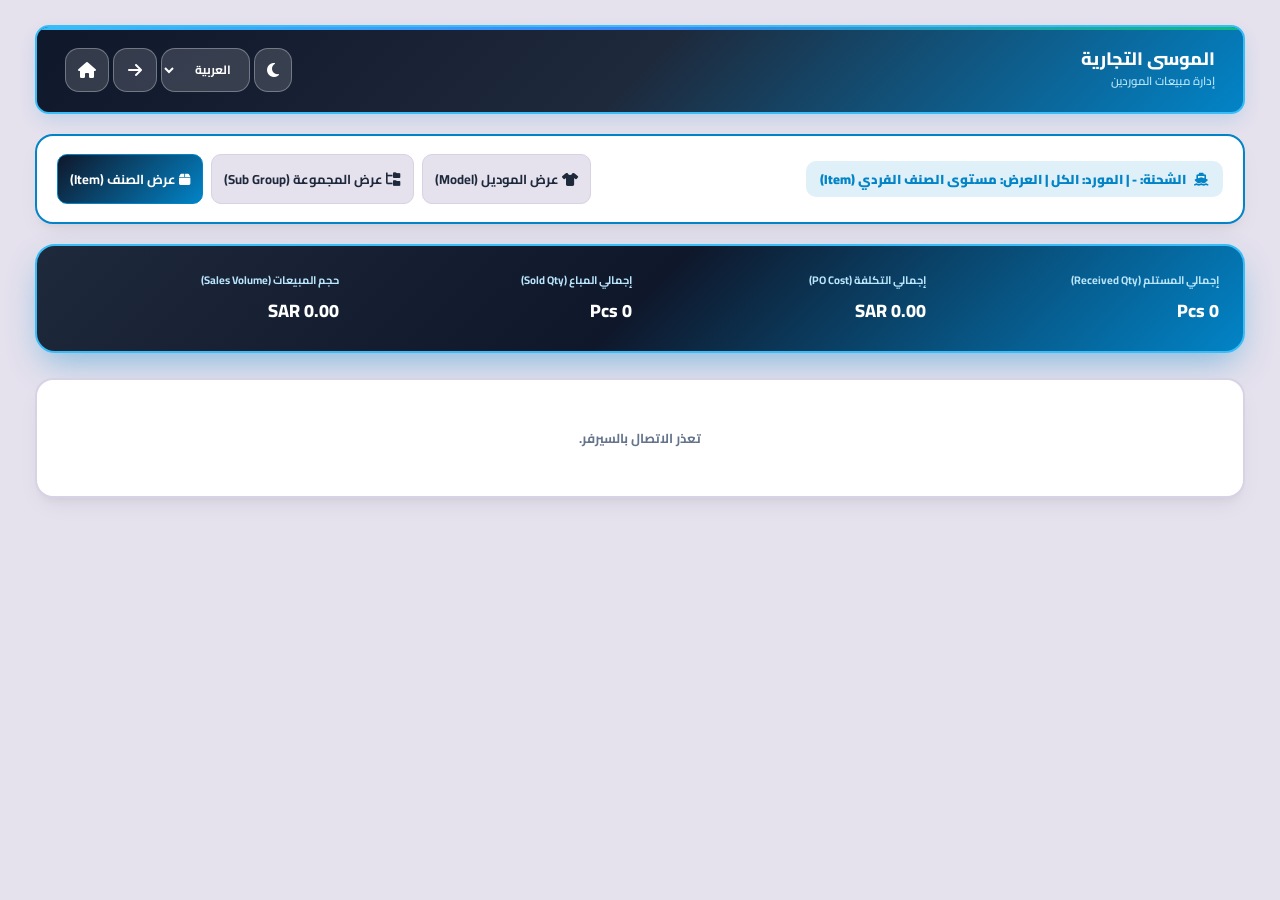
==== purchases-analytics.html @ 18c9f2f4 "Add files via upload" ====
<!DOCTYPE html>
<html lang="ar" dir="rtl" id="htmlRoot">
<head>
    <link rel="manifest" href="./manifest.json">
    <meta charset="UTF-8">
    <meta name="viewport" content="width=device-width, initial-scale=1.0, maximum-scale=1.0, user-scalable=no">
    <title data-i18n="page_title">تحليل الشحنات والمشتريات - الموسى التجارية</title>
    <link href="https://fonts.googleapis.com/css2?family=Cairo:wght@400;600;700;800;900&display=swap" rel="stylesheet">
    <link rel="stylesheet" href="https://cdnjs.cloudflare.com/ajax/libs/font-awesome/6.4.0/css/all.min.css">
    
    <link rel="stylesheet" href="style.css?v=2026.5">
    <script src="app.js" defer></script>

    <style>
        .main-container {
            width: 100%;
            max-width: 1350px;
            margin: 0 auto;
            padding: 0 15px;
        }

        header {
            display: flex !important;
            flex-direction: row !important;
            justify-content: space-between !important;
            align-items: center !important;
            flex-wrap: nowrap !important;
            gap: 6px !important;
            margin-bottom: 20px !important;
            padding: 12px 14px !important;
            background: linear-gradient(135deg, #0f172a 0%, #1e293b 50%, #0284c7 100%) !important;
            color: #ffffff !important;
            border-radius: 14px !important;
            box-shadow: 0 8px 20px -4px rgba(2, 132, 199, 0.2);
            border: 2px solid #38bdf8 !important;
            position: relative;
            overflow: hidden;
        }

        header::before {
            content: '';
            position: absolute;
            top: 0; left: 0; right: 0;
            height: 3px;
            background: linear-gradient(90deg, #38bdf8, #3b82f6, #10b981);
        }

        .header-title-box { flex: 1 1 auto !important; min-width: 0 !important; }
        .header-title-box h1 {
            font-size: 14px !important;
            color: #ffffff !important;
            font-weight: 800;
            white-space: nowrap !important;
            overflow: hidden !important;
            text-overflow: ellipsis !important;
            margin: 0 !important;
            line-height: 1.3;
        }
        .header-title-box p {
            font-size: 9.5px !important;
            color: #bae6fd !important;
            margin: 0 !important;
            font-weight: 600;
            white-space: nowrap !important;
            overflow: hidden !important;
            text-overflow: ellipsis !important;
        }

        .header-left-group {
            display: flex !important;
            flex-direction: row !important;
            align-items: center !important;
            flex-wrap: nowrap !important;
            gap: 4px !important;
            flex-shrink: 0 !important;
        }

        .action-btn {
            background: rgba(255, 255, 255, 0.15) !important;
            border: 1.5px solid rgba(255, 255, 255, 0.3) !important;
            width: 32px !important;
            height: 32px !important;
            border-radius: 8px !important;
            cursor: pointer;
            font-size: 13px !important;
            color: #ffffff !important;
            display: flex !important;
            align-items: center !important;
            justify-content: center !important;
            text-decoration: none;
            transition: all 0.25s;
        }
        .action-btn:hover {
            background: rgba(255, 255, 255, 0.25) !important;
            transform: translateY(-2px);
        }

        .lang-select {
            background: rgba(255, 255, 255, 0.15) !important;
            border: 1.5px solid rgba(255, 255, 255, 0.3) !important;
            padding: 0 4px !important;
            border-radius: 8px !important;
            font-size: 10px !important;
            font-weight: 700;
            color: #ffffff !important;
            height: 32px !important;
            outline: none;
            cursor: pointer;
        }
        .lang-select option { background: #1e293b; color: #ffffff; }

        /* شريط التحكم في وضع تحليل الشحنة وتغيير العرض الفوري */
        .shipment-mode-bar {
            background: var(--bg-card);
            border: 2px solid #0284c7;
            border-radius: 18px;
            padding: 18px 20px;
            margin-bottom: 20px;
            box-shadow: var(--shadow);
            display: flex;
            flex-direction: column;
            gap: 14px;
        }

        .shipment-banner-top {
            display: flex;
            justify-content: space-between;
            align-items: center;
            flex-wrap: wrap;
            gap: 10px;
        }

        .shipment-info-pill {
            display: inline-flex;
            align-items: center;
            gap: 8px;
            background: rgba(2, 132, 199, 0.12);
            color: #0284c7;
            padding: 6px 14px;
            border-radius: 10px;
            font-size: 13px;
            font-weight: 900;
        }

        .view-switcher-tabs {
            display: flex;
            gap: 8px;
            flex-wrap: wrap;
        }

        .view-tab-btn {
            border: 1.5px solid var(--border);
            background: var(--bg-body);
            color: var(--text-main);
            padding: 8px 16px;
            border-radius: 12px;
            font-family: 'Cairo', sans-serif;
            font-size: 12px;
            font-weight: 800;
            cursor: pointer;
            display: inline-flex;
            align-items: center;
            gap: 6px;
            transition: all 0.2s;
        }

        .view-tab-btn.active {
            background: linear-gradient(135deg, #0f172a 0%, #0284c7 100%);
            color: #ffffff;
            border-color: #0284c7;
        }

        .breakdown-table-wrap {
            overflow-x: auto;
            background: var(--bg-card);
            border: 2px solid var(--border);
            border-radius: 18px;
            padding: 16px;
            box-shadow: var(--shadow);
            margin-bottom: 25px;
        }

        .breakdown-table {
            width: 100%;
            border-collapse: collapse;
            font-size: 12.5px;
            min-width: 750px;
        }

        .breakdown-table th, .breakdown-table td {
            padding: 12px 14px;
            border-bottom: 1.5px solid var(--border);
            text-align: start;
            color: var(--text-main);
        }

        .breakdown-table th {
            background: var(--bg-body);
            font-weight: 850;
            color: var(--text-muted);
        }

        .hero-summary-card {
            background: linear-gradient(135deg, #1e293b 0%, #0f172a 50%, #0284c7 100%);
            color: white;
            border-radius: 20px;
            padding: 24px;
            margin-bottom: 25px;
            box-shadow: 0 15px 35px -8px rgba(2, 132, 199, 0.45);
            display: grid;
            grid-template-columns: repeat(2, 1fr);
            gap: 16px;
            border: 2px solid #38bdf8;
        }

        .hero-stat-box { display: flex; flex-direction: column; gap: 4px; }
        .hero-stat-box label { font-size: 11px; color: #bae6fd; font-weight: 700; }
        .hero-stat-box span { font-size: 18px; font-weight: 800; }

        .status-msg { text-align: center; padding: 30px; color: var(--text-muted); font-size: 13px; font-weight: 700; }

        @media (min-width: 768px) {
            header { padding: 20px 28px !important; }
            .header-title-box h1 { font-size: 18px !important; }
            .header-title-box p { font-size: 11.5px !important; }
            .action-btn { width: 44px !important; height: 44px !important; font-size: 16px !important; border-radius: 14px !important; }
            .lang-select { height: 44px !important; font-size: 12px !important; padding: 0 14px !important; border-radius: 14px !important; }
            .hero-summary-card { grid-template-columns: repeat(4, 1fr) !important; }
        }
    </style>
</head>
<body data-theme="light">

<div class="main-container">
    <header>
        <div class="header-title-box">
            <h1 data-i18n="header_title">الموسى التجارية</h1>
            <p id="headerSubTitle" data-i18n="header_subtitle">تحليل الشحنات والمشتريات</p>
        </div>
        <div class="header-left-group">
            <button class="action-btn" id="themeToggleBtn" onclick="toggleTheme()" title="تغيير المظهر">
                <i class="fa-solid fa-moon" id="themeIcon"></i>
            </button>
            <select id="langSelect" class="lang-select" onchange="changeLanguage(this.value)">
                <option value="ar">العربية</option>
                <option value="en">English</option>
                <option value="hi">हिन्दी</option>
                <option value="ur">اردو</option>
            </select>
            <a href="purchases.html" class="action-btn" title="العودة للشحنات">
                <i class="fa-solid fa-arrow-right"></i>
            </a>
            <a href="index.html" class="action-btn" title="الرئيسية">
                <i class="fa-solid fa-house"></i>
            </a>
        </div>
    </header>

    <!-- قسم تحليل تفاصيل الشحنة -->
    <div id="shipmentBreakdownSection">
        <div class="shipment-mode-bar">
            <div class="shipment-banner-top">
                <div class="shipment-info-pill" id="shipmentBannerDetails">
                    <i class="fa-solid fa-ship"></i> تحليل الشحنة
                </div>
                <div class="view-switcher-tabs">
                    <button class="view-tab-btn" id="tab-variants" onclick="switchShipmentView('variants')">
                        <i class="fa-solid fa-shirt"></i> عرض الموديل (Model)
                    </button>
                    <button class="view-tab-btn" id="tab-groups" onclick="switchShipmentView('groups')">
                        <i class="fa-solid fa-folder-tree"></i> عرض المجموعة (Sub Group)
                    </button>
                    <button class="view-tab-btn" id="tab-items" onclick="switchShipmentView('items')">
                        <i class="fa-solid fa-box"></i> عرض الصنف (Item)
                    </button>
                </div>
            </div>
        </div>

        <div class="hero-summary-card">
            <div class="hero-stat-box">
                <label>إجمالي المستلم (Received Qty)</label>
                <span id="shipKpiRec">0 Pcs</span>
            </div>
            <div class="hero-stat-box">
                <label>إجمالي التكلفة (PO Cost)</label>
                <span id="shipKpiCost">0.00 SAR</span>
            </div>
            <div class="hero-stat-box">
                <label>إجمالي المباع (Sold Qty)</label>
                <span id="shipKpiSold">0 Pcs</span>
            </div>
            <div class="hero-stat-box">
                <label>حجم المبيعات (Sales Volume)</label>
                <span id="shipKpiSalesVol">0.00 SAR</span>
            </div>
        </div>

        <div class="breakdown-table-wrap">
            <div id="shipmentStatusMsg" class="status-msg">جاري تحميل بيانات الشحنة...</div>
            <table class="breakdown-table" id="shipmentBreakdownTable" style="display: none;">
                <thead>
                    <tr>
                        <th id="thColCode">الكود</th>
                        <th id="thColName">التفاصيل</th>
                        <th id="thColSubGroup">المجموعة (Group)</th>
                        <th>المستلم (Received)</th>
                        <th>التكلفة (Cost)</th>
                        <th>المباع (Sold)</th>
                        <th>نسبة التصريف</th>
                        <th>حجم المبيعات</th>
                    </tr>
                </thead>
                <tbody id="shipmentBreakdownBody"></tbody>
            </table>
        </div>
    </div>
</div>

<script>
    const CONFIG = {
        serverUrl: "https://87-237-225-155.nip.io",
        apiKey: "6f039a5a6130b79",
        apiSecret: "9e6d920a8fda252"
    };

    const urlParams = new URLSearchParams(window.location.search);
    const paramShipment = urlParams.get('shipment') || '';
    const paramSupplier = urlParams.get('supplier') || '';
    const paramBrand = urlParams.get('brand') || '';
    const paramSeason = urlParams.get('season') || 'all';
    let currentViewType = urlParams.get('view_type') || 'items';

    document.addEventListener('DOMContentLoaded', () => {
        document.getElementById('headerSubTitle').textContent = `تحليل تفصيلي للشحنة: ${paramShipment || 'الكل'}`;
        switchShipmentView(currentViewType);
    });

    function switchShipmentView(viewType) {
        currentViewType = viewType;
        document.querySelectorAll('.view-tab-btn').forEach(b => b.classList.remove('active'));
        const activeBtn = document.getElementById(`tab-${viewType}`);
        if (activeBtn) activeBtn.classList.add('active');

        const viewNames = {
            'variants': 'مستوى الموديل (Model Number)',
            'groups': 'مستوى المجموعة الفرعية (Sub Group)',
            'items': 'مستوى الصنف الفردي (Item)'
        };
        
        document.getElementById('shipmentBannerDetails').innerHTML = `
            <i class="fa-solid fa-ship"></i> 
            الشحنة: ${paramShipment || '-'} | المورد: ${paramSupplier || 'الكل'} | العرض: ${viewNames[viewType] || viewType}
        `;

        if (viewType === 'variants') {
            document.getElementById('thColCode').textContent = 'رقم الموديل (Model Code)';
            document.getElementById('thColName').textContent = 'اسم النموذج / المجموعة';
            document.getElementById('thColSubGroup').textContent = 'المجموعة';
        } else if (viewType === 'groups') {
            document.getElementById('thColCode').textContent = 'المجموعة (Group)';
            document.getElementById('thColName').textContent = 'البراند (Brand)';
            document.getElementById('thColSubGroup').textContent = 'ملاحظات';
        } else {
            document.getElementById('thColCode').textContent = 'كود الصنف (Item Code)';
            document.getElementById('thColName').textContent = 'اسم الصنف (Item Name)';
            document.getElementById('thColSubGroup').textContent = 'المجموعة (Group)';
        }

        loadShipmentBreakdown(viewType);
    }

    async function loadShipmentBreakdown(viewType) {
        const statusMsg = document.getElementById('shipmentStatusMsg');
        const table = document.getElementById('shipmentBreakdownTable');
        const tbody = document.getElementById('shipmentBreakdownBody');

        statusMsg.style.display = 'block';
        statusMsg.textContent = 'جاري جلب تفاصيل الشحنة من السيرفر...';
        table.style.display = 'none';

        try {
            const queryParams = new URLSearchParams({
                shipment: paramShipment,
                supplier: paramSupplier,
                brand: paramBrand,
                season: paramSeason,
                view_type: viewType
            });

            const res = await fetch(`${CONFIG.serverUrl}/api/method/get_shipment_breakdown?${queryParams.toString()}`, {
                method: "GET",
                headers: {
                    "Authorization": `token ${CONFIG.apiKey}:${CONFIG.apiSecret}`
                }
            });

            if (res.ok) {
                const json = await res.json();
                const rows = json.message || [];

                let totRec = 0, totCost = 0, totSold = 0, totSalesVol = 0;
                rows.forEach(r => {
                    totRec += parseFloat(r.received_qty || 0);
                    totCost += parseFloat(r.cost || 0);
                    totSold += parseFloat(r.sold_qty || 0);
                    totSalesVol += parseFloat(r.sales_vol || 0);
                });

                document.getElementById('shipKpiRec').textContent = `${totRec.toLocaleString('en-US')} Pcs`;
                document.getElementById('shipKpiCost').textContent = `${totCost.toLocaleString('en-US', {minimumFractionDigits: 2})} SAR`;
                document.getElementById('shipKpiSold').textContent = `${totSold.toLocaleString('en-US')} Pcs`;
                document.getElementById('shipKpiSalesVol').textContent = `${totSalesVol.toLocaleString('en-US', {minimumFractionDigits: 2})} SAR`;

                if (rows.length === 0) {
                    statusMsg.textContent = 'لا توجد بيانات مسجلة لهذه الشحنة بالفلاتر المحددة.';
                    return;
                }

                tbody.innerHTML = '';
                rows.forEach(r => {
                    const rec = parseFloat(r.received_qty || 0);
                    const sold = parseFloat(r.sold_qty || 0);
                    const pct = rec > 0 ? Math.min(100, Math.round((sold / rec) * 100)) : 0;
                    const color = pct >= 70 ? '#10b981' : (pct >= 40 ? '#f59e0b' : '#ef4444');

                    const tr = document.createElement('tr');
                    tr.innerHTML = `
                        <td><strong>${r.code || '-'}</strong></td>
                        <td>${r.name || '-'}</td>
                        <td>${r.group || '-'}</td>
                        <td><span style="color:#059669; font-weight:800;">${rec.toLocaleString('en-US')} Pcs</span></td>
                        <td>${parseFloat(r.cost || 0).toLocaleString('en-US', {minimumFractionDigits: 2})} SAR</td>
                        <td><strong>${sold.toLocaleString('en-US')} Pcs</strong></td>
                        <td><strong style="color:${color};">${pct}%</strong></td>
                        <td><strong style="color:#7c3aed;">${parseFloat(r.sales_vol || 0).toLocaleString('en-US', {minimumFractionDigits: 2})} SAR</strong></td>
                    `;
                    tbody.appendChild(tr);
                });

                statusMsg.style.display = 'none';
                table.style.display = 'table';
            } else {
                statusMsg.textContent = 'حدث خطأ أثناء جلب بيانات التحليل من السيرفر.';
            }
        } catch (err) {
            console.error(err);
            statusMsg.textContent = 'تعذر الاتصال بالسيرفر.';
        }
    }
</script>
</body>
</html>
---- style.css ----
:root {
    --primary: #0f172a;
    --accent: #2563eb;          
    --accent-hover: #1d4ed8;    
    --accent-light: #eff6ff;    
    --accent-border: #bfdbfe;   
    
    --bg-body: #e5e1ed;
    --bg-card: #ffffff;
    --text-main: #1e293b;
    --text-muted: #64748b;
    --border: #d8d2e5;
    --radius: 18px;
    --shadow: 0 10px 25px -5px rgba(0, 0, 0, 0.06), 0 8px 10px -6px rgba(0, 0, 0, 0.05);
    
    --header-bg: linear-gradient(135deg, #0f172a 0%, #1e293b 50%, #0284c7 100%);
    --btn-bg: linear-gradient(135deg, #f8fafc 0%, #e2e8f0 100%);
}

[data-theme="dark"] {
    --primary: #2563eb;
    --accent: #3b82f6;
    --accent-hover: #60a5fa;
    --accent-light: #1e293b;
    --accent-border: #334155;
    --bg-body: #090d16;
    --bg-card: #1e293b;
    --text-main: #f1f5f9;
    --text-muted: #94a3b8;
    --border: #475569;
    --shadow: 0 10px 25px -5px rgba(0, 0, 0, 0.4);
    --header-bg: linear-gradient(135deg, #020617 0%, #0f172a 100%);
    --btn-bg: linear-gradient(135deg, #334155 0%, #1e293b 100%);
}

* {
    box-sizing: border-box;
    margin: 0;
    padding: 0;
    font-family: 'Cairo', 'Segoe UI', Tahoma, sans-serif;
    -webkit-tap-highlight-color: transparent;
    font-variant-numeric: lining-nums tabular-nums;
    transition: background-color 0.3s ease, color 0.3s ease, border-color 0.3s ease;
}

body {
    background-color: var(--bg-body);
    color: var(--text-main);
    padding: 10px 6px;
    display: flex;
    justify-content: center;
    min-height: 100vh;
    font-size: 14px;
}

.dashboard-container, .mobile-container {
    width: 100%;
    max-width: 1400px;
}

/* 🎨 الهيدر المُحسّن خصيصاً للجوال لترتيب الأزرار في صف واحد باحترافية */
header {
    display: flex;
    justify-content: space-between;
    align-items: center;
    gap: 8px;
    margin-bottom: 15px;
    padding: 12px 14px;
    background: var(--header-bg) !important;
    color: #ffffff !important;
    border-radius: 14px;
    box-shadow: 0 8px 20px -4px rgba(2, 132, 199, 0.2);
    border: 2px solid #38bdf8 !important;
    position: relative;
    overflow: hidden;
}

header::before {
    content: '';
    position: absolute;
    top: 0;
    left: 0;
    right: 0;
    height: 3px;
    background: linear-gradient(90deg, #38bdf8, #3b82f6, #10b981);
}

.header-title-box {
    flex: 1;
    min-width: 0;
}

.header-title-box h1 {
    font-size: 14px;
    color: #ffffff !important;
    font-weight: 700;
    white-space: nowrap;
    overflow: hidden;
    text-overflow: ellipsis;
}

.header-title-box p {
    font-size: 10px;
    color: #bae6fd !important;
    margin-top: 1px;
    font-weight: 600;
    white-space: nowrap;
    overflow: hidden;
    text-overflow: ellipsis;
}

.header-left-group {
    display: flex;
    align-items: center;
    gap: 4px;
    flex-shrink: 0;
}

.action-btn-icon, .action-btn, .update-btn {
    background: rgba(255, 255, 255, 0.12) !important;
    border: 1.5px solid rgba(255, 255, 255, 0.3) !important;
    width: 32px;
    height: 32px;
    border-radius: 8px;
    cursor: pointer;
    font-size: 13px;
    color: #ffffff !important;
    display: flex;
    align-items: center;
    justify-content: center;
    text-decoration: none;
    flex-shrink: 0;
}

.lang-select {
    background: rgba(255, 255, 255, 0.12) !important;
    border: 1.5px solid rgba(255, 255, 255, 0.3) !important;
    padding: 0 4px;
    border-radius: 8px;
    font-size: 10px;
    font-weight: 600;
    color: #ffffff !important;
    height: 32px;
    outline: none;
    flex-shrink: 0;
}

.lang-select option {
    background: #0f172a;
    color: #ffffff;
}

/* 💎 الكروت والشبكات الافتراضية */
.branch-card, 
.dashboard-card, 
.main-chart-card, 
.filter-panel, 
.chart-wrapper-box,
.grand-total-side-box,
.menu-item,
.salesman-card,
.tree-supplier-card,
.tree-group-card {
    background: linear-gradient(145deg, var(--bg-card) 0%, rgba(37, 99, 235, 0.015) 100%) !important;
    border: 2px solid var(--border) !important;
    box-shadow: var(--shadow) !important;
    border-radius: 14px;
    padding: 14px;
    margin-bottom: 12px;
    position: relative;
}

/* 🌟 كارت الإحصائية الرئيسي */
.hero-card {
    background: linear-gradient(135deg, #1e293b 0%, #0f172a 50%, #0284c7 100%) !important;
    color: #ffffff !important;
    border-radius: 16px;
    padding: 16px;
    margin-bottom: 15px;
    box-shadow: 0 10px 25px -8px rgba(2, 132, 199, 0.35) !important;
    border: 2px solid #38bdf8 !important;
}

.hero-title {
    font-size: 11px !important;
    color: #bae6fd;
    margin-bottom: 6px;
    display: flex;
    justify-content: space-between;
    align-items: center;
    font-weight: 700;
    text-transform: uppercase;
}

.hero-amount {
    font-size: 28px !important; 
    font-weight: 800 !important;
    margin-bottom: 12px;
    color: #ffffff;
}

.hero-grid-stats {
    display: grid;
    grid-template-columns: repeat(2, 1fr);
    gap: 8px;
    padding-top: 12px;
    border-top: 1px solid rgba(255, 255, 255, 0.15);
}

.hero-sub-stat-box {
    background: rgba(255, 255, 255, 0.08) !important;
    backdrop-filter: blur(8px);
    padding: 10px;
    border-radius: 10px;
    border: 1px solid rgba(255, 255, 255, 0.15) !important;
}

.hero-sub-stat-box label {
    font-size: 10px !important;
    color: #cbd5e1;
    display: block;
    margin-bottom: 3px;
    font-weight: 600;
}

.hero-sub-stat-box span {
    font-size: 15px !important; 
    font-weight: 800 !important;
    color: #ffffff;
}

.hero-sub-stat-box.tax-box span { color: #fde047; }
.hero-sub-stat-box.cost-box span { color: #fca5a5; }
.hero-sub-stat-box.profit-box {
    background: rgba(16, 185, 129, 0.18) !important;
}
.hero-sub-stat-box.profit-box span { color: #6ee7b7; }

/* 📅 فلاتر التاريخ */
.period-chips {
    display: grid;
    grid-template-columns: repeat(3, 1fr);
    gap: 6px;
    margin-bottom: 10px;
}

.chip {
    background: var(--accent-light);
    border: 1.5px solid var(--accent-border) !important;
    padding: 8px 4px;
    border-radius: 8px;
    font-size: 11px !important;
    font-weight: 700;
    text-align: center;
    cursor: pointer;
    color: var(--accent);
}

.chip.active {
    background: var(--accent);
    color: white;
    border-color: var(--accent) !important;
}

.action-full-btn, .custom-action-btn, button:not(.chip):not(.action-btn-icon):not(.update-btn) {
    width: 100% !important;
    display: block;
    margin-bottom: 8px;
    padding: 10px 12px;
    border-radius: 10px;
    font-size: 12px;
    font-weight: 700;
    text-align: center;
}

footer {
    text-align: center;
    margin-top: 15px;
    font-size: 11px;
    color: var(--text-muted);
}

/* ========================================================
   💻 للشاشات الكبيرة والكمبيوتر (أعمدة متناسقة)
   ======================================================== */
@media (min-width: 768px) {
    body {
        padding: 25px 20px;
        font-size: 15px;
    }

    header {
        padding: 20px 25px;
        gap: 15px;
    }

    .header-title-box h1 {
        font-size: 22px;
    }

    .header-title-box p {
        font-size: 13px;
    }

    .action-btn-icon, .action-btn, .update-btn {
        width: 44px;
        height: 44px;
        font-size: 16px;
        border-width: 2px !important;
        border-radius: 10px;
    }

    .lang-select {
        height: 44px;
        font-size: 13px;
        padding: 0 14px;
        border-width: 2px !important;
        border-radius: 10px;
    }

    .header-left-group {
        gap: 10px;
    }

    .hero-card {
        padding: 28px;
    }

    .hero-amount {
        font-size: 42px !important;
    }

    .hero-grid-stats {
        grid-template-columns: repeat(4, 1fr);
        gap: 14px;
    }

    .hero-sub-stat-box span {
        font-size: 20px !important;
    }

    .period-chips {
        display: flex;
        flex-direction: row-reverse;
        gap: 10px;
    }

    .chip {
        flex: 1;
        font-size: 14px !important;
        padding: 12px;
    }

    .tree-container {
        display: grid !important;
        grid-template-columns: repeat(2, 1fr) !important;
        gap: 20px !important;
        align-items: start;
    }

    .salesmen-list, 
    .branches-list, 
    .branches-grid, 
    .cards-grid, 
    .dashboard-grid, 
    .grid-container {
        display: grid !important;
        grid-template-columns: repeat(3, 1fr) !important;
        gap: 20px !important;
    }

    .salesman-card, .branch-card, .dashboard-card {
        display: flex;
        flex-direction: column;
        justify-content: space-between;
        gap: 12px;
        padding: 18px;
        margin-bottom: 0 !important;
    }

    .branch-card-header {
        display: flex;
        flex-direction: column;
        align-items: flex-start;
        gap: 8px;
        border-bottom: 2px dashed var(--border);
        padding-bottom: 10px;
        width: 100%;
    }

    .branch-sales-total {
        text-align: right;
        width: 100%;
        display: flex;
        justify-content: space-between;
        align-items: center;
        background: var(--bg-body);
        padding: 8px 12px;
        border-radius: 10px;
        border: 1px solid var(--border);
    }

    .branch-sales-total .amount {
        font-size: 16px !important;
    }

    .branch-metrics-grid {
        display: grid;
        grid-template-columns: repeat(3, 1fr) !important;
        gap: 8px !important;
        width: 100%;
    }

    .metric-cell {
        padding: 8px 4px !important;
        text-align: center;
    }

    .metric-cell .m-val {
        font-size: 11px !important;
    }

    .branch-profit-banner {
        padding: 8px 10px;
        font-size: 12px;
        width: 100%;
        display: flex;
        justify-content: space-between;
        align-items: center;
    }

    .salesman-info, .branch-info {
        width: 100%;
        justify-content: flex-start;
    }

    .salesman-totals, .branch-totals {
        width: 100%;
        text-align: right;
        display: flex;
        justify-content: space-between;
        align-items: center;
        border-top: 1px solid var(--border);
        padding-top: 12px;
        margin-top: 4px;
    }

    .salesman-totals .amount, .branch-totals .amount {
        font-size: 18px;
    }

    .action-buttons-wrapper, .bottom-actions-grid {
        display: grid;
        grid-template-columns: repeat(2, 1fr);
        gap: 12px;
    }

    .action-full-btn, .custom-action-btn, button:not(.chip):not(.action-btn-icon):not(.update-btn) {
        width: auto !important;
        margin-bottom: 0;
        font-size: 13px;
        padding: 12px;
    }
}
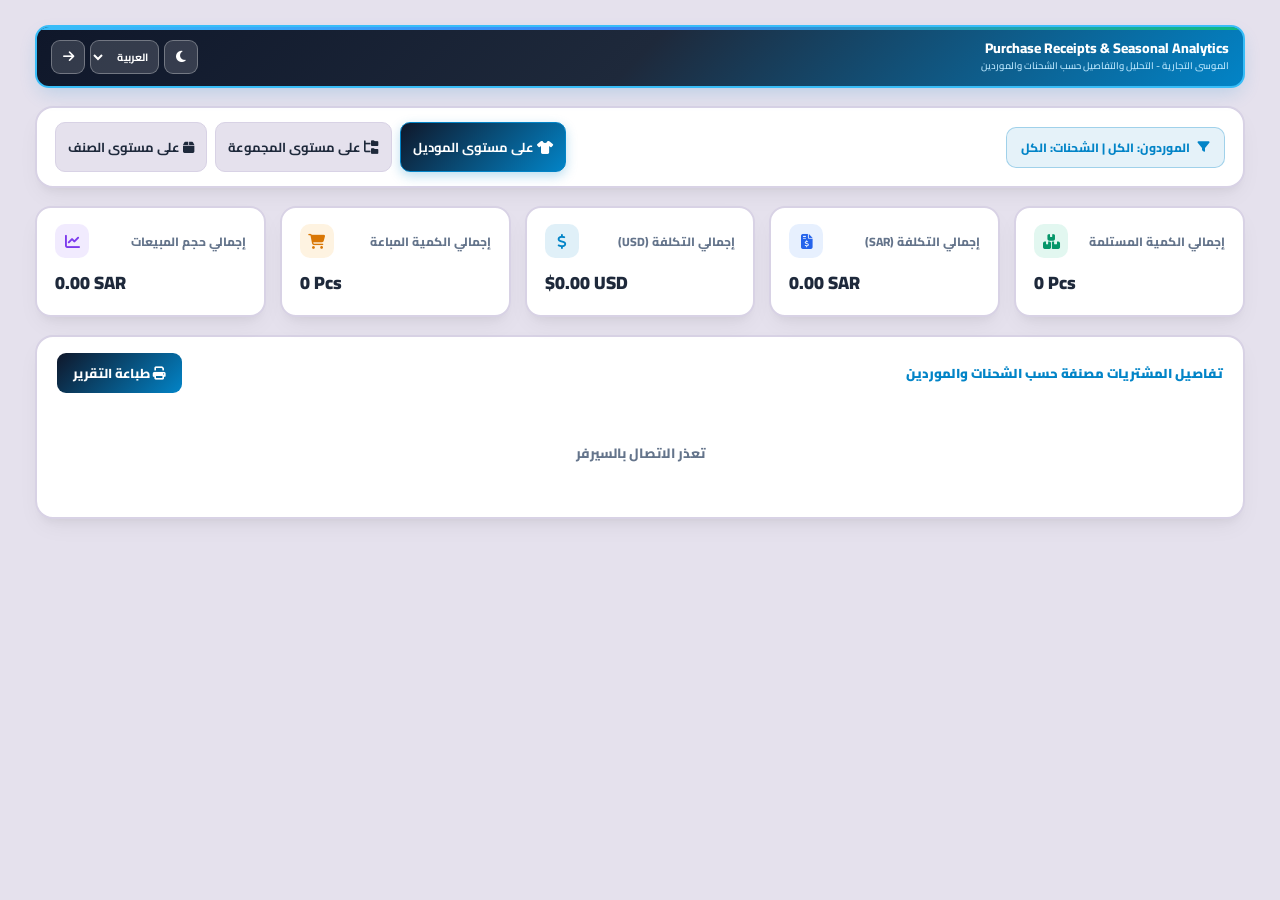
==== commit df6267ec: "Add files via upload" ====
--- a/purchases-analytics.html
+++ b/purchases-analytics.html
@@ -7,14 +7,12 @@
     <title data-i18n="page_title">تحليل الشحنات والمشتريات - الموسى التجارية</title>
     <link href="https://fonts.googleapis.com/css2?family=Cairo:wght@400;600;700;800;900&display=swap" rel="stylesheet">
     <link rel="stylesheet" href="https://cdnjs.cloudflare.com/ajax/libs/font-awesome/6.4.0/css/all.min.css">
-    
-    <link rel="stylesheet" href="style.css?v=2026.5">
-    <script src="app.js" defer></script>
+    <link rel="stylesheet" href="style.css?v=2026.26">
 
     <style>
         .main-container {
             width: 100%;
-            max-width: 1350px;
+            max-width: 1380px;
             margin: 0 auto;
             padding: 0 15px;
         }
@@ -26,7 +24,7 @@
             align-items: center !important;
             flex-wrap: nowrap !important;
             gap: 6px !important;
-            margin-bottom: 20px !important;
+            margin-bottom: 18px !important;
             padding: 12px 14px !important;
             background: linear-gradient(135deg, #0f172a 0%, #1e293b 50%, #0284c7 100%) !important;
             color: #ffffff !important;
@@ -68,84 +66,77 @@
 
         .header-left-group {
             display: flex !important;
-            flex-direction: row !important;
             align-items: center !important;
-            flex-wrap: nowrap !important;
-            gap: 4px !important;
+            gap: 5px !important;
             flex-shrink: 0 !important;
         }
 
-        .action-btn {
+        .action-btn-icon {
             background: rgba(255, 255, 255, 0.15) !important;
             border: 1.5px solid rgba(255, 255, 255, 0.3) !important;
-            width: 32px !important;
-            height: 32px !important;
-            border-radius: 8px !important;
+            width: 34px !important;
+            height: 34px !important;
+            border-radius: 9px !important;
             cursor: pointer;
             font-size: 13px !important;
             color: #ffffff !important;
+            text-decoration: none;
             display: flex !important;
             align-items: center !important;
             justify-content: center !important;
-            text-decoration: none;
             transition: all 0.25s;
         }
-        .action-btn:hover {
-            background: rgba(255, 255, 255, 0.25) !important;
+        .action-btn-icon:hover {
+            background: rgba(255, 255, 255, 0.28) !important;
             transform: translateY(-2px);
         }
 
         .lang-select {
             background: rgba(255, 255, 255, 0.15) !important;
             border: 1.5px solid rgba(255, 255, 255, 0.3) !important;
-            padding: 0 4px !important;
-            border-radius: 8px !important;
-            font-size: 10px !important;
+            padding: 0 6px !important;
+            border-radius: 9px !important;
+            font-size: 10.5px !important;
             font-weight: 700;
+            cursor: pointer;
             color: #ffffff !important;
-            height: 32px !important;
             outline: none;
-            cursor: pointer;
+            height: 34px !important;
         }
         .lang-select option { background: #1e293b; color: #ffffff; }
 
-        /* شريط التحكم في وضع تحليل الشحنة وتغيير العرض الفوري */
-        .shipment-mode-bar {
+        .filter-bar {
             background: var(--bg-card);
-            border: 2px solid #0284c7;
+            border: 2px solid var(--border);
             border-radius: 18px;
-            padding: 18px 20px;
-            margin-bottom: 20px;
+            padding: 14px 18px;
+            margin-bottom: 18px;
             box-shadow: var(--shadow);
             display: flex;
-            flex-direction: column;
-            gap: 14px;
-        }
-
-        .shipment-banner-top {
+            gap: 12px;
+            align-items: center;
+            justify-content: space-between;
+            flex-wrap: wrap;
+        }
+
+        .info-pill-box {
+            font-size: 12px;
+            font-weight: 800;
+            color: #0284c7;
+            background: rgba(2, 132, 199, 0.1);
+            padding: 8px 14px;
+            border-radius: 10px;
+            border: 1.5px solid rgba(2, 132, 199, 0.3);
             display: flex;
-            justify-content: space-between;
-            align-items: center;
-            flex-wrap: wrap;
-            gap: 10px;
-        }
-
-        .shipment-info-pill {
-            display: inline-flex;
             align-items: center;
             gap: 8px;
-            background: rgba(2, 132, 199, 0.12);
-            color: #0284c7;
-            padding: 6px 14px;
-            border-radius: 10px;
-            font-size: 13px;
-            font-weight: 900;
-        }
-
-        .view-switcher-tabs {
+        }
+
+        .view-tabs {
             display: flex;
             gap: 8px;
             flex-wrap: wrap;
+            align-items: center;
         }
 
         .view-tab-btn {
@@ -153,79 +144,220 @@
             background: var(--bg-body);
             color: var(--text-main);
             padding: 8px 16px;
-            border-radius: 12px;
+            border-radius: 50px;
             font-family: 'Cairo', sans-serif;
             font-size: 12px;
             font-weight: 800;
             cursor: pointer;
             display: inline-flex;
             align-items: center;
-            gap: 6px;
-            transition: all 0.2s;
-        }
-
+            gap: 7px;
+            transition: all 0.2s ease;
+        }
+        .view-tab-btn:hover { border-color: #0284c7; transform: translateY(-1px); }
         .view-tab-btn.active {
             background: linear-gradient(135deg, #0f172a 0%, #0284c7 100%);
             color: #ffffff;
             border-color: #0284c7;
-        }
-
-        .breakdown-table-wrap {
-            overflow-x: auto;
+            box-shadow: 0 4px 12px rgba(2, 132, 199, 0.28);
+        }
+
+        .kpi-grid {
+            display: grid;
+            grid-template-columns: repeat(auto-fit, minmax(200px, 1fr));
+            gap: 14px;
+            margin-bottom: 18px;
+        }
+        .kpi-card {
+            background: var(--bg-card);
+            border: 2px solid var(--border);
+            border-radius: 16px;
+            padding: 16px 18px;
+            box-shadow: var(--shadow);
+            display: flex;
+            flex-direction: column;
+            justify-content: space-between;
+        }
+        .kpi-top { display: flex; justify-content: space-between; align-items: center; margin-bottom: 8px; }
+        .kpi-title { font-size: 12px; font-weight: 800; color: var(--text-muted); }
+        .kpi-icon { width: 34px; height: 34px; border-radius: 10px; display: flex; align-items: center; justify-content: center; font-size: 15px; }
+        .kpi-value { font-size: 18px; font-weight: 900; color: var(--text-main); direction: ltr; text-align: inherit; }
+
+        .table-wrapper {
             background: var(--bg-card);
             border: 2px solid var(--border);
             border-radius: 18px;
             padding: 16px;
             box-shadow: var(--shadow);
-            margin-bottom: 25px;
-        }
-
-        .breakdown-table {
-            width: 100%;
-            border-collapse: collapse;
-            font-size: 12.5px;
-            min-width: 750px;
-        }
-
-        .breakdown-table th, .breakdown-table td {
-            padding: 12px 14px;
-            border-bottom: 1.5px solid var(--border);
-            text-align: start;
+            overflow-x: auto;
+            margin-bottom: 30px;
+        }
+        .report-table { width: 100%; border-collapse: collapse; font-size: 12.5px; min-width: 900px; }
+        .report-table th, .report-table td { padding: 11px 14px; border-bottom: 1.5px solid var(--border); text-align: start; color: var(--text-main); }
+        .report-table th { background: var(--bg-body); font-weight: 850; color: var(--text-muted); }
+
+        .shipment-group-card-header {
+            background: linear-gradient(135deg, rgba(15, 23, 42, 0.08) 0%, rgba(2, 132, 199, 0.12) 100%);
+            border: 2px solid #0284c7;
+            border-radius: 12px;
+            padding: 10px 16px;
+            margin-top: 20px;
+            margin-bottom: 6px;
+            display: flex;
+            flex-wrap: wrap;
+            gap: 15px;
+            align-items: center;
+            justify-content: space-between;
+            font-weight: 900;
+            color: #0284c7;
+        }
+        [data-theme="dark"] .shipment-group-card-header {
+            background: rgba(2, 132, 199, 0.2);
+            color: #38bdf8;
+        }
+        .group-meta-item {
+            background: rgba(255, 255, 255, 0.6);
+            padding: 4px 10px;
+            border-radius: 8px;
+            font-size: 11.5px;
+            border: 1.5px solid rgba(2, 132, 199, 0.3);
             color: var(--text-main);
         }
-
-        .breakdown-table th {
-            background: var(--bg-body);
+        [data-theme="dark"] .group-meta-item { background: rgba(15, 23, 42, 0.6); }
+
+        .supplier-subtotal-row {
+            background: rgba(16, 185, 129, 0.08) !important;
+            font-weight: 900 !important;
+            color: #059669 !important;
+            border-bottom: 2px solid #10b981 !important;
+        }
+        .badge-qty {
+            background: rgba(16, 185, 129, 0.15);
+            color: #059669;
+            padding: 4px 10px;
+            border-radius: 8px;
             font-weight: 850;
-            color: var(--text-muted);
-        }
-
-        .hero-summary-card {
-            background: linear-gradient(135deg, #1e293b 0%, #0f172a 50%, #0284c7 100%);
-            color: white;
-            border-radius: 20px;
-            padding: 24px;
-            margin-bottom: 25px;
-            box-shadow: 0 15px 35px -8px rgba(2, 132, 199, 0.45);
-            display: grid;
-            grid-template-columns: repeat(2, 1fr);
-            gap: 16px;
-            border: 2px solid #38bdf8;
-        }
-
-        .hero-stat-box { display: flex; flex-direction: column; gap: 4px; }
-        .hero-stat-box label { font-size: 11px; color: #bae6fd; font-weight: 700; }
-        .hero-stat-box span { font-size: 18px; font-weight: 800; }
-
-        .status-msg { text-align: center; padding: 30px; color: var(--text-muted); font-size: 13px; font-weight: 700; }
-
-        @media (min-width: 768px) {
-            header { padding: 20px 28px !important; }
-            .header-title-box h1 { font-size: 18px !important; }
-            .header-title-box p { font-size: 11.5px !important; }
-            .action-btn { width: 44px !important; height: 44px !important; font-size: 16px !important; border-radius: 14px !important; }
-            .lang-select { height: 44px !important; font-size: 12px !important; padding: 0 14px !important; border-radius: 14px !important; }
-            .hero-summary-card { grid-template-columns: repeat(4, 1fr) !important; }
+            font-size: 11.5px;
+            border: 1px solid rgba(16, 185, 129, 0.3);
+            display: inline-block;
+        }
+        .status-box { text-align: center; padding: 35px; color: var(--text-muted); font-size: 13.5px; font-weight: 800; }
+
+        /* =========================================================================
+           تنسيق الطباعة الاحترافي (متوافق مع الطباعة الملونة والأبيض والأسود)
+           ========================================================================= */
+        #pdfPrintContainer { display: none; }
+
+        @media print {
+            @page {
+                size: A4 landscape;
+                margin: 8mm 8mm 8mm 8mm;
+            }
+            body { background: #ffffff !important; color: #0f172a !important; -webkit-print-color-adjust: exact !important; print-color-adjust: exact !important; }
+            .main-container { display: none !important; }
+            #pdfPrintContainer { display: block !important; width: 100% !important; font-family: 'Cairo', sans-serif !important; direction: rtl; }
+
+            .pdf-header {
+                display: flex;
+                justify-content: space-between;
+                align-items: center;
+                border-bottom: 2px solid #1e293b;
+                padding-bottom: 6px;
+                margin-bottom: 10px;
+                width: 100%;
+            }
+            .pdf-header-right { flex: 1.2; text-align: start; }
+            .pdf-header-center { flex: 1; text-align: center; }
+            .pdf-header-left { flex: 1.2; text-align: end; font-size: 9.5px; color: #334155; font-weight: 700; }
+
+            /* تكبير اللوجو في المنتصف */
+            .pdf-logo-img { height: 68px; width: auto; object-fit: contain; display: inline-block; }
+            .pdf-report-title { font-size: 15px; font-weight: 900; color: #0f172a; margin: 0; }
+            .pdf-report-subtitle { font-size: 10px; font-weight: 700; color: #334155; margin: 2px 0 0 0; }
+            
+            /* كروت الملخص بألوان متوازنة للطباعة الملونة والأبيض والأسود */
+            .pdf-kpi-row { display: flex; gap: 10px; margin-bottom: 10px; }
+            .pdf-kpi-box {
+                flex: 1;
+                border: 1.5px solid #64748b;
+                border-radius: 5px;
+                padding: 5px 10px;
+                background: #f8fafc !important;
+            }
+            .pdf-kpi-lbl { font-size: 9px; color: #475569; font-weight: 800; }
+            .pdf-kpi-val { font-size: 12px; color: #0f172a; font-weight: 900; margin-top: 2px; }
+
+            .pdf-table { width: 100%; border-collapse: collapse; font-size: 9.5px; margin-bottom: 8px; }
+            
+            /* هيدر الجدول بلون كحلي/رمادي داكن أنيق يظهر بوضوح في الألوان والأبيض والأسود */
+            .pdf-table th {
+                background: #1e293b !important;
+                color: #ffffff !important;
+                font-weight: 800;
+                padding: 5px 7px;
+                border: 1px solid #1e293b;
+                text-align: start;
+            }
+            .pdf-table td {
+                padding: 3.5px 7px;
+                border: 1px solid #94a3b8;
+                color: #0f172a;
+                font-weight: 700;
+            }
+            
+            /* ترويسة المورد والشحنة */
+            .pdf-group-card-header {
+                background: #f1f5f9 !important;
+                color: #0f172a !important;
+                font-weight: 900 !important;
+                font-size: 10px !important;
+                padding: 5px 8px;
+                border: 1px solid #64748b;
+                text-align: right;
+            }
+
+            /* إجمالي كل مورد: لون أخضر مائي هادئ في الألوان، ورمادي فاتح مميز في الأبيض والأسود */
+            .pdf-subtotal-row td {
+                background: #ecfdf5 !important;
+                color: #064e3b !important;
+                font-weight: 900 !important;
+                border-top: 1.5px solid #059669 !important;
+                border-bottom: 1.5px solid #059669 !important;
+            }
+
+            /* الإجمالي العام في نهاية الجدول (الصفحة الأخيرة فقط) */
+            .pdf-grand-total-row td {
+                background: #e2e8f0 !important;
+                font-weight: 900 !important;
+                font-size: 10.5px !important;
+                color: #0f172a !important;
+                border-top: 2px solid #0f172a !important;
+                border-bottom: 2px solid #0f172a !important;
+                padding: 6px 7px !important;
+            }
+
+            .pdf-signatures-section {
+                display: flex;
+                justify-content: space-between;
+                margin-top: 18px;
+                padding-top: 10px;
+                border-top: 1.5px dashed #64748b;
+                page-break-inside: avoid;
+            }
+            .pdf-sig-box { flex: 1; text-align: center; padding: 0 10px; }
+            .pdf-sig-title { font-size: 10.5px; font-weight: 900; color: #0f172a; margin-bottom: 18px; }
+            .pdf-sig-line { border-top: 1.5px solid #334155; width: 80%; margin: 0 auto; }
+            .pdf-sig-name { font-size: 8.5px; color: #475569; margin-top: 3px; font-weight: 700; }
+
+            .pdf-footer {
+                margin-top: 8px;
+                text-align: center;
+                font-size: 8.5px;
+                color: #475569;
+                border-top: 1px solid #94a3b8;
+                padding-top: 4px;
+                page-break-inside: avoid;
+            }
         }
     </style>
 </head>
@@ -234,90 +366,186 @@
 <div class="main-container">
     <header>
         <div class="header-title-box">
-            <h1 data-i18n="header_title">الموسى التجارية</h1>
-            <p id="headerSubTitle" data-i18n="header_subtitle">تحليل الشحنات والمشتريات</p>
+            <h1 data-i18n="header_title">Purchase Receipts & Seasonal Analytics</h1>
+            <p data-i18n="header_subtitle">الموسى التجارية - التحليل والتفاصيل حسب الشحنات والموردين</p>
         </div>
         <div class="header-left-group">
-            <button class="action-btn" id="themeToggleBtn" onclick="toggleTheme()" title="تغيير المظهر">
+            <button class="action-btn-icon" id="themeToggleBtn" onclick="toggleTheme()" title="تغيير المظهر">
                 <i class="fa-solid fa-moon" id="themeIcon"></i>
             </button>
             <select id="langSelect" class="lang-select" onchange="changeLanguage(this.value)">
                 <option value="ar">العربية</option>
                 <option value="en">English</option>
-                <option value="hi">हिन्दी</option>
-                <option value="ur">اردو</option>
             </select>
-            <a href="purchases.html" class="action-btn" title="العودة للشحنات">
+            <a href="purchases.html" class="action-btn-icon" title="الرجوع للقائمة">
                 <i class="fa-solid fa-arrow-right"></i>
-            </a>
-            <a href="index.html" class="action-btn" title="الرئيسية">
-                <i class="fa-solid fa-house"></i>
             </a>
         </div>
     </header>
 
-    <!-- قسم تحليل تفاصيل الشحنة -->
-    <div id="shipmentBreakdownSection">
-        <div class="shipment-mode-bar">
-            <div class="shipment-banner-top">
-                <div class="shipment-info-pill" id="shipmentBannerDetails">
-                    <i class="fa-solid fa-ship"></i> تحليل الشحنة
-                </div>
-                <div class="view-switcher-tabs">
-                    <button class="view-tab-btn" id="tab-variants" onclick="switchShipmentView('variants')">
-                        <i class="fa-solid fa-shirt"></i> عرض الموديل (Model)
-                    </button>
-                    <button class="view-tab-btn" id="tab-groups" onclick="switchShipmentView('groups')">
-                        <i class="fa-solid fa-folder-tree"></i> عرض المجموعة (Sub Group)
-                    </button>
-                    <button class="view-tab-btn" id="tab-items" onclick="switchShipmentView('items')">
-                        <i class="fa-solid fa-box"></i> عرض الصنف (Item)
-                    </button>
-                </div>
-            </div>
+    <div class="filter-bar">
+        <div class="info-pill-box" id="infoPillsBox">
+            <i class="fa-solid fa-filter"></i>
+            <span id="headerFilterSummary">جاري تحميل الشحنات المحددة...</span>
         </div>
 
-        <div class="hero-summary-card">
-            <div class="hero-stat-box">
-                <label>إجمالي المستلم (Received Qty)</label>
-                <span id="shipKpiRec">0 Pcs</span>
-            </div>
-            <div class="hero-stat-box">
-                <label>إجمالي التكلفة (PO Cost)</label>
-                <span id="shipKpiCost">0.00 SAR</span>
-            </div>
-            <div class="hero-stat-box">
-                <label>إجمالي المباع (Sold Qty)</label>
-                <span id="shipKpiSold">0 Pcs</span>
-            </div>
-            <div class="hero-stat-box">
-                <label>حجم المبيعات (Sales Volume)</label>
-                <span id="shipKpiSalesVol">0.00 SAR</span>
-            </div>
-        </div>
-
-        <div class="breakdown-table-wrap">
-            <div id="shipmentStatusMsg" class="status-msg">جاري تحميل بيانات الشحنة...</div>
-            <table class="breakdown-table" id="shipmentBreakdownTable" style="display: none;">
-                <thead>
-                    <tr>
-                        <th id="thColCode">الكود</th>
-                        <th id="thColName">التفاصيل</th>
-                        <th id="thColSubGroup">المجموعة (Group)</th>
-                        <th>المستلم (Received)</th>
-                        <th>التكلفة (Cost)</th>
-                        <th>المباع (Sold)</th>
-                        <th>نسبة التصريف</th>
-                        <th>حجم المبيعات</th>
-                    </tr>
-                </thead>
-                <tbody id="shipmentBreakdownBody"></tbody>
-            </table>
+        <div class="view-tabs">
+            <button class="view-tab-btn active" data-view="variants" onclick="changeViewType('variants')">
+                <i class="fa-solid fa-shirt"></i>
+                <span data-i18n="opt_model">على مستوى الموديل</span>
+            </button>
+            <button class="view-tab-btn" data-view="groups" onclick="changeViewType('groups')">
+                <i class="fa-solid fa-folder-tree"></i>
+                <span data-i18n="opt_group">على مستوى المجموعة</span>
+            </button>
+            <button class="view-tab-btn" data-view="items" onclick="changeViewType('items')">
+                <i class="fa-solid fa-box"></i>
+                <span data-i18n="opt_item">على مستوى الصنف</span>
+            </button>
         </div>
     </div>
+
+    <!-- شبكة الإجماليات -->
+    <div class="kpi-grid" id="kpiGrid">
+        <div class="kpi-card">
+            <div class="kpi-top">
+                <span class="kpi-title" data-i18n="kpi_received">إجمالي الكمية المستلمة</span>
+                <div class="kpi-icon" style="background: rgba(16, 185, 129, 0.12); color: #059669;">
+                    <i class="fa-solid fa-boxes-stacked"></i>
+                </div>
+            </div>
+            <div class="kpi-value" id="kpiReceived">0 Pcs</div>
+        </div>
+
+        <div class="kpi-card">
+            <div class="kpi-top">
+                <span class="kpi-title" data-i18n="kpi_cost_sar">إجمالي التكلفة (SAR)</span>
+                <div class="kpi-icon" style="background: rgba(59, 130, 246, 0.12); color: #2563eb;">
+                    <i class="fa-solid fa-file-invoice-dollar"></i>
+                </div>
+            </div>
+            <div class="kpi-value" id="kpiCostSar">0.00 SAR</div>
+        </div>
+
+        <div class="kpi-card">
+            <div class="kpi-top">
+                <span class="kpi-title" data-i18n="kpi_cost_usd">إجمالي التكلفة (USD)</span>
+                <div class="kpi-icon" style="background: rgba(2, 132, 199, 0.12); color: #0284c7;">
+                    <i class="fa-solid fa-dollar-sign"></i>
+                </div>
+            </div>
+            <div class="kpi-value" id="kpiCostUsd">$0.00 USD</div>
+        </div>
+
+        <div class="kpi-card">
+            <div class="kpi-top">
+                <span class="kpi-title" data-i18n="kpi_sold">إجمالي الكمية المباعة</span>
+                <div class="kpi-icon" style="background: rgba(245, 158, 11, 0.12); color: #d97706;">
+                    <i class="fa-solid fa-cart-shopping"></i>
+                </div>
+            </div>
+            <div class="kpi-value" id="kpiSold">0 Pcs</div>
+        </div>
+
+        <div class="kpi-card">
+            <div class="kpi-top">
+                <span class="kpi-title" data-i18n="kpi_sales_vol">إجمالي حجم المبيعات</span>
+                <div class="kpi-icon" style="background: rgba(139, 92, 246, 0.12); color: #7c3aed;">
+                    <i class="fa-solid fa-chart-line"></i>
+                </div>
+            </div>
+            <div class="kpi-value" id="kpiSalesVol">0.00 SAR</div>
+        </div>
+    </div>
+
+    <!-- Table Section -->
+    <div class="table-wrapper">
+        <div style="display: flex; justify-content: space-between; align-items: center; margin-bottom: 12px; padding: 0 4px;">
+            <span id="tableTitleSummary" style="font-size: 13px; font-weight: 900; color: #0284c7;">تفاصيل المشتريات مصنفة حسب الشحنات والموردين</span>
+            <button onclick="window.print()" style="background: linear-gradient(135deg, #0f172a 0%, #0284c7 100%); color: #fff; border: none; padding: 8px 16px; border-radius: 9px; font-family:'Cairo'; font-weight:800; cursor:pointer;">
+                <i class="fa-solid fa-print"></i> طباعة التقرير
+            </button>
+        </div>
+
+        <div class="status-box" id="statusBox" data-i18n="status_loading">جاري جلب تفاصيل الشحنات والموردين من السيرفر...</div>
+        
+        <div id="dynamicContentContainer"></div>
+    </div>
 </div>
 
+<!-- حاوية الطباعة -->
+<div id="pdfPrintContainer"></div>
+
 <script>
+    const translations = {
+        ar: {
+            page_title: "تحليل الشحنات والمشتريات - الموسى التجارية",
+            header_title: "Purchase Receipts & Seasonal Analytics",
+            header_subtitle: "الموسى التجارية - التحليل والتفاصيل حسب الشحنات والموردين",
+            opt_model: "على مستوى الموديل",
+            opt_group: "على مستوى المجموعة",
+            opt_item: "على مستوى الصنف",
+            kpi_received: "إجمالي الكمية المستلمة",
+            kpi_cost_sar: "إجمالي التكلفة (SAR)",
+            kpi_cost_usd: "إجمالي التكلفة (USD)",
+            kpi_sold: "إجمالي الكمية المباعة",
+            kpi_sales_vol: "إجمالي حجم المبيعات",
+            status_loading: "جاري جلب تفاصيل الشحنات والموردين من السيرفر...",
+            no_records: "لا توجد بيانات مسجلة لهذه الشحنات بالفلتر المحدد",
+            error_server: "فشل جلب البيانات التفصيلية من السيرفر",
+            error_connection: "تعذر الاتصال بالسيرفر",
+            th_code: "الكود / المعرف",
+            th_name: "الاسم / الوصف / المجموعة",
+            th_received: "المستلم (Received)",
+            th_cost_sar: "التكلفة (SAR)",
+            th_cost_usd: "التكلفة (USD)",
+            th_sold: "المباع (Sold)",
+            th_pct: "نسبة التصريف",
+            th_sales_vol: "حجم المبيعات",
+            pdf_report_title: "تقرير مشتريات الموردين والشحنات",
+            pdf_print_date: "تاريخ الطباعة:",
+            sig_exec_mgr: "المدير التنفيذي",
+            sig_acc_mgr: "مدير الحسابات",
+            sig_sys_admin: "مسؤول النظام",
+            sig_gen_mgr: "المدير العام",
+            pdf_total_row: "الإجمالي العام",
+            supplier_total_label: "إجمالي المورد: "
+        },
+        en: {
+            page_title: "Purchase & Shipment Analytics - Almoosa Trading",
+            header_title: "Purchase Receipts & Seasonal Analytics",
+            header_subtitle: "Almoosa Trading - Shipment & Supplier Breakdown",
+            opt_model: "By Model",
+            opt_group: "By Group",
+            opt_item: "By Item",
+            kpi_received: "Total Received Qty",
+            kpi_cost_sar: "Total Cost (SAR)",
+            kpi_cost_usd: "Total Cost (USD)",
+            kpi_sold: "Total Sold Qty",
+            kpi_sales_vol: "Total Sales Volume",
+            status_loading: "Loading shipment details from server...",
+            no_records: "No records found for these shipments",
+            error_server: "Failed to fetch detailed data from server",
+            error_connection: "Server connection error",
+            th_code: "Code",
+            th_name: "Name / Group",
+            th_received: "Received Qty",
+            th_cost_sar: "Cost (SAR)",
+            th_cost_usd: "Cost (USD)",
+            th_sold: "Sold Qty",
+            th_pct: "Sell-Through %",
+            th_sales_vol: "Sales Volume",
+            pdf_report_title: "Supplier & Shipment Purchases Report",
+            pdf_print_date: "Print Date:",
+            sig_exec_mgr: "Executive Manager",
+            sig_acc_mgr: "Accounting Manager",
+            sig_sys_admin: "System Administrator",
+            sig_gen_mgr: "General Manager",
+            pdf_total_row: "Grand Total",
+            supplier_total_label: "Supplier Total: "
+        }
+    };
+
     const CONFIG = {
         serverUrl: "https://87-237-225-155.nip.io",
         apiKey: "6f039a5a6130b79",
@@ -325,129 +553,371 @@
     };
 
     const urlParams = new URLSearchParams(window.location.search);
-    const paramShipment = urlParams.get('shipment') || '';
-    const paramSupplier = urlParams.get('supplier') || '';
-    const paramBrand = urlParams.get('brand') || '';
-    const paramSeason = urlParams.get('season') || 'all';
-    let currentViewType = urlParams.get('view_type') || 'items';
+    const shipmentsParam = urlParams.get('shipment') || '';
+    const suppliersParam = urlParams.get('supplier') || '';
+    const brandParam = urlParams.get('brand') || '';
+    const seasonParam = urlParams.get('season') || 'all';
+    let currentViewType = urlParams.get('view_type') || 'variants';
+
+    let currentLang = localStorage.getItem('app_lang') || 'ar';
+    let rawAnalyticsData = [];
 
     document.addEventListener('DOMContentLoaded', () => {
-        document.getElementById('headerSubTitle').textContent = `تحليل تفصيلي للشحنة: ${paramShipment || 'الكل'}`;
-        switchShipmentView(currentViewType);
+        setLanguage(currentLang);
+        const savedTheme = localStorage.getItem('app_theme') || 'light';
+        document.documentElement.setAttribute('data-theme', savedTheme);
+        document.body.setAttribute('data-theme', savedTheme);
+        document.getElementById('themeIcon').className = savedTheme === 'dark' ? 'fa-solid fa-sun' : 'fa-solid fa-moon';
+        
+        document.querySelectorAll('.view-tab-btn').forEach(btn => {
+            btn.classList.toggle('active', btn.getAttribute('data-view') === currentViewType);
+        });
+
+        const headerSummaryText = `الموردون: ${suppliersParam || 'الكل'} | الشحنات: ${shipmentsParam || 'الكل'}`;
+        document.getElementById('headerFilterSummary').textContent = headerSummaryText;
+
+        fetchAnalyticsData();
     });
 
-    function switchShipmentView(viewType) {
+    function changeViewType(viewType) {
         currentViewType = viewType;
-        document.querySelectorAll('.view-tab-btn').forEach(b => b.classList.remove('active'));
-        const activeBtn = document.getElementById(`tab-${viewType}`);
-        if (activeBtn) activeBtn.classList.add('active');
-
-        const viewNames = {
-            'variants': 'مستوى الموديل (Model Number)',
-            'groups': 'مستوى المجموعة الفرعية (Sub Group)',
-            'items': 'مستوى الصنف الفردي (Item)'
-        };
+        document.querySelectorAll('.view-tab-btn').forEach(btn => {
+            btn.classList.toggle('active', btn.getAttribute('data-view') === viewType);
+        });
+        fetchAnalyticsData();
+    }
+
+    async function fetchAnalyticsData() {
+        const statusBox = document.getElementById('statusBox');
         
-        document.getElementById('shipmentBannerDetails').innerHTML = `
-            <i class="fa-solid fa-ship"></i> 
-            الشحنة: ${paramShipment || '-'} | المورد: ${paramSupplier || 'الكل'} | العرض: ${viewNames[viewType] || viewType}
-        `;
-
-        if (viewType === 'variants') {
-            document.getElementById('thColCode').textContent = 'رقم الموديل (Model Code)';
-            document.getElementById('thColName').textContent = 'اسم النموذج / المجموعة';
-            document.getElementById('thColSubGroup').textContent = 'المجموعة';
-        } else if (viewType === 'groups') {
-            document.getElementById('thColCode').textContent = 'المجموعة (Group)';
-            document.getElementById('thColName').textContent = 'البراند (Brand)';
-            document.getElementById('thColSubGroup').textContent = 'ملاحظات';
-        } else {
-            document.getElementById('thColCode').textContent = 'كود الصنف (Item Code)';
-            document.getElementById('thColName').textContent = 'اسم الصنف (Item Name)';
-            document.getElementById('thColSubGroup').textContent = 'المجموعة (Group)';
-        }
-
-        loadShipmentBreakdown(viewType);
-    }
-
-    async function loadShipmentBreakdown(viewType) {
-        const statusMsg = document.getElementById('shipmentStatusMsg');
-        const table = document.getElementById('shipmentBreakdownTable');
-        const tbody = document.getElementById('shipmentBreakdownBody');
-
-        statusMsg.style.display = 'block';
-        statusMsg.textContent = 'جاري جلب تفاصيل الشحنة من السيرفر...';
-        table.style.display = 'none';
+        statusBox.style.display = 'block';
+        statusBox.style.visibility = 'visible';
+        statusBox.textContent = translations[currentLang].status_loading;
+        document.getElementById('dynamicContentContainer').innerHTML = '';
 
         try {
-            const queryParams = new URLSearchParams({
-                shipment: paramShipment,
-                supplier: paramSupplier,
-                brand: paramBrand,
-                season: paramSeason,
-                view_type: viewType
+            const endpoint = `${CONFIG.serverUrl}/api/method/get_shipment_breakdown`;
+            const response = await fetch(endpoint, {
+                method: "POST",
+                headers: {
+                    "Content-Type": "application/json",
+                    "Authorization": `token ${CONFIG.apiKey}:${CONFIG.apiSecret}`
+                },
+                body: JSON.stringify({
+                    shipments: shipmentsParam,
+                    supplier: suppliersParam,
+                    brand: brandParam,
+                    season: seasonParam,
+                    view_type: currentViewType
+                })
             });
 
-            const res = await fetch(`${CONFIG.serverUrl}/api/method/get_shipment_breakdown?${queryParams.toString()}`, {
-                method: "GET",
-                headers: {
-                    "Authorization": `token ${CONFIG.apiKey}:${CONFIG.apiSecret}`
-                }
-            });
-
-            if (res.ok) {
-                const json = await res.json();
-                const rows = json.message || [];
-
-                let totRec = 0, totCost = 0, totSold = 0, totSalesVol = 0;
-                rows.forEach(r => {
-                    totRec += parseFloat(r.received_qty || 0);
-                    totCost += parseFloat(r.cost || 0);
-                    totSold += parseFloat(r.sold_qty || 0);
-                    totSalesVol += parseFloat(r.sales_vol || 0);
-                });
-
-                document.getElementById('shipKpiRec').textContent = `${totRec.toLocaleString('en-US')} Pcs`;
-                document.getElementById('shipKpiCost').textContent = `${totCost.toLocaleString('en-US', {minimumFractionDigits: 2})} SAR`;
-                document.getElementById('shipKpiSold').textContent = `${totSold.toLocaleString('en-US')} Pcs`;
-                document.getElementById('shipKpiSalesVol').textContent = `${totSalesVol.toLocaleString('en-US', {minimumFractionDigits: 2})} SAR`;
-
-                if (rows.length === 0) {
-                    statusMsg.textContent = 'لا توجد بيانات مسجلة لهذه الشحنة بالفلاتر المحددة.';
-                    return;
-                }
-
-                tbody.innerHTML = '';
-                rows.forEach(r => {
-                    const rec = parseFloat(r.received_qty || 0);
-                    const sold = parseFloat(r.sold_qty || 0);
-                    const pct = rec > 0 ? Math.min(100, Math.round((sold / rec) * 100)) : 0;
-                    const color = pct >= 70 ? '#10b981' : (pct >= 40 ? '#f59e0b' : '#ef4444');
-
-                    const tr = document.createElement('tr');
-                    tr.innerHTML = `
-                        <td><strong>${r.code || '-'}</strong></td>
-                        <td>${r.name || '-'}</td>
-                        <td>${r.group || '-'}</td>
-                        <td><span style="color:#059669; font-weight:800;">${rec.toLocaleString('en-US')} Pcs</span></td>
-                        <td>${parseFloat(r.cost || 0).toLocaleString('en-US', {minimumFractionDigits: 2})} SAR</td>
-                        <td><strong>${sold.toLocaleString('en-US')} Pcs</strong></td>
-                        <td><strong style="color:${color};">${pct}%</strong></td>
-                        <td><strong style="color:#7c3aed;">${parseFloat(r.sales_vol || 0).toLocaleString('en-US', {minimumFractionDigits: 2})} SAR</strong></td>
-                    `;
-                    tbody.appendChild(tr);
-                });
-
-                statusMsg.style.display = 'none';
-                table.style.display = 'table';
+            if (response.ok) {
+                const json = await response.json();
+                rawAnalyticsData = json.message || [];
+                renderView();
             } else {
-                statusMsg.textContent = 'حدث خطأ أثناء جلب بيانات التحليل من السيرفر.';
+                statusBox.textContent = translations[currentLang].error_server;
             }
         } catch (err) {
             console.error(err);
-            statusMsg.textContent = 'تعذر الاتصال بالسيرفر.';
-        }
+            statusBox.textContent = translations[currentLang].error_connection;
+        }
+    }
+
+    function renderView() {
+        const statusBox = document.getElementById('statusBox');
+        const container = document.getElementById('dynamicContentContainer');
+        const t = translations[currentLang];
+
+        if (rawAnalyticsData.length === 0) {
+            container.innerHTML = '';
+            statusBox.style.display = 'block';
+            statusBox.textContent = t.no_records;
+            return;
+        }
+
+        statusBox.style.display = 'none';
+
+        let totalRec = 0, totalCostSar = 0, totalCostUsd = 0, totalSold = 0, totalSalesVol = 0;
+        rawAnalyticsData.forEach(r => {
+            totalRec += parseFloat(r.received_qty || 0);
+            totalCostSar += parseFloat(r.cost || 0);
+            totalCostUsd += parseFloat(r.cost_usd || 0);
+            totalSold += parseFloat(r.sold_qty || 0);
+            totalSalesVol += parseFloat(r.sales_vol || 0);
+        });
+
+        document.getElementById('kpiReceived').textContent = `${totalRec.toLocaleString('en-US')} Pcs`;
+        document.getElementById('kpiCostSar').textContent = `${totalCostSar.toLocaleString('en-US', {minimumFractionDigits: 2, maximumFractionDigits: 2})} SAR`;
+        document.getElementById('kpiCostUsd').textContent = `$${totalCostUsd.toLocaleString('en-US', {minimumFractionDigits: 2, maximumFractionDigits: 2})} USD`;
+        document.getElementById('kpiSold').textContent = `${totalSold.toLocaleString('en-US')} Pcs`;
+        document.getElementById('kpiSalesVol').textContent = `${totalSalesVol.toLocaleString('en-US', {minimumFractionDigits: 2, maximumFractionDigits: 2})} SAR`;
+
+        const groupedByShipment = {};
+        rawAnalyticsData.forEach(r => {
+            const groupKey = `${r.shipment_number || 'بدون شحنة'}|${r.supplier || 'بدون مورد'}|${r.receipt_id || ''}|${r.posting_date || ''}`;
+            if (!groupedByShipment[groupKey]) {
+                groupedByShipment[groupKey] = {
+                    shipment: r.shipment_number || 'بدون شحنة',
+                    supplier: r.supplier || 'بدون مورد',
+                    receipt: r.receipt_id || '',
+                    date: r.posting_date || '',
+                    items: []
+                };
+            }
+            groupedByShipment[groupKey].items.push(r);
+        });
+
+        const groupedBySupplier = {};
+        Object.values(groupedByShipment).forEach(group => {
+            const supName = group.supplier;
+            if (!groupedBySupplier[supName]) {
+                groupedBySupplier[supName] = [];
+            }
+            groupedBySupplier[supName].push(group);
+        });
+
+        const codeHeaderTitle = currentViewType === 'variants' ? "رقم الموديل (Model Code)" : (currentViewType === 'groups' ? "المجموعة (Group)" : "كود الصنف (Item Code)");
+        const nameHeaderTitle = currentViewType === 'variants' ? "المجموعة / الوصف" : (currentViewType === 'groups' ? "البراند / الوصف" : "اسم الصنف");
+
+        container.innerHTML = '';
+        let pdfTableContentHTML = '';
+
+        Object.keys(groupedBySupplier).forEach(supplierName => {
+            const supplierShipments = groupedBySupplier[supplierName];
+            
+            let supRec = 0, supCostSar = 0, supCostUsd = 0, supSold = 0, supSalesVol = 0;
+
+            supplierShipments.forEach(group => {
+                group.items.forEach(item => {
+                    supRec += parseFloat(item.received_qty || 0);
+                    supCostSar += parseFloat(item.cost || 0);
+                    supCostUsd += parseFloat(item.cost_usd || 0);
+                    supSold += parseFloat(item.sold_qty || 0);
+                    supSalesVol += parseFloat(item.sales_vol || 0);
+                });
+            });
+            const supPct = supRec > 0 ? Math.min(100, Math.round((supSold / supRec) * 100)) : 0;
+
+            let tableHTML = `
+                <table class="report-table">
+                    <thead>
+                        <tr>
+                            <th>${codeHeaderTitle}</th>
+                            <th>${nameHeaderTitle}</th>
+                            <th>${t.th_received}</th>
+                            <th>${t.th_cost_sar}</th>
+                            <th>${t.th_cost_usd}</th>
+                            <th>${t.th_sold}</th>
+                            <th>${t.th_pct}</th>
+                            <th>${t.th_sales_vol}</th>
+                        </tr>
+                    </thead>
+                    <tbody>
+            `;
+
+            supplierShipments.forEach(group => {
+                container.innerHTML += `
+                    <div class="shipment-group-card-header">
+                        <span><i class="fa-solid fa-truck-ramp-box"></i> <strong>المورد:</strong> ${group.supplier}</span>
+                        <span class="group-meta-item"><strong>الشحنة:</strong> ${group.shipment}</span>
+                        <span class="group-meta-item"><strong>السند:</strong> ${group.receipt}</span>
+                        <span class="group-meta-item"><i class="fa-regular fa-calendar"></i> <strong>التاريخ:</strong> ${group.date || 'غير متوفر'}</span>
+                    </div>
+                `;
+
+                pdfTableContentHTML += `
+                    <tr>
+                        <td colspan="5" class="pdf-group-card-header">
+                            <strong>المورد:</strong> ${group.supplier} &nbsp;|&nbsp; 
+                            <strong>الشحنة:</strong> ${group.shipment} &nbsp;|&nbsp; 
+                            <strong>السند:</strong> ${group.receipt} &nbsp;|&nbsp; 
+                            <strong>التاريخ:</strong> ${group.date || '-'}
+                        </td>
+                    </tr>
+                `;
+
+                group.items.forEach(item => {
+                    const rec = parseFloat(item.received_qty || 0);
+                    const costSar = parseFloat(item.cost || 0);
+                    const costUsd = parseFloat(item.cost_usd || 0);
+                    const sold = parseFloat(item.sold_qty || 0);
+                    const sVol = parseFloat(item.sales_vol || 0);
+                    const pct = rec > 0 ? Math.min(100, Math.round((sold / rec) * 100)) : 0;
+                    const barColor = pct >= 70 ? '#10b981' : (pct >= 40 ? '#f59e0b' : '#ef4444');
+
+                    tableHTML += `
+                        <tr>
+                            <td><strong>${item.code || '-'}</strong></td>
+                            <td>${item.name || '-'}</td>
+                            <td><span class="badge-qty">${rec.toLocaleString('en-US')} Pcs</span></td>
+                            <td><strong>${costSar.toLocaleString('en-US', {minimumFractionDigits: 2})} SAR</strong></td>
+                            <td><strong style="color:#0284c7;">$${costUsd.toLocaleString('en-US', {minimumFractionDigits: 2})} USD</strong></td>
+                            <td>${sold.toLocaleString('en-US')} Pcs</td>
+                            <td><div style="font-weight:800; color:${barColor};">${pct}%</div></td>
+                            <td><strong style="color: #7c3aed;">${sVol.toLocaleString('en-US', {minimumFractionDigits: 2})} SAR</strong></td>
+                        </tr>
+                    `;
+
+                    pdfTableContentHTML += `
+                        <tr>
+                            <td><strong>${item.code || '-'}</strong></td>
+                            <td>${item.name || '-'}</td>
+                            <td>${rec.toLocaleString('en-US')} Pcs</td>
+                            <td>${costSar.toLocaleString('en-US', {minimumFractionDigits: 2})} SAR</td>
+                            <td>$${costUsd.toLocaleString('en-US', {minimumFractionDigits: 2})} USD</td>
+                        </tr>
+                    `;
+                });
+            });
+
+            tableHTML += `
+                    <tr class="supplier-subtotal-row">
+                        <td colspan="2" style="text-align:end;">${t.supplier_total_label} ${supplierName}:</td>
+                        <td>${supRec.toLocaleString('en-US')} Pcs</td>
+                        <td>${supCostSar.toLocaleString('en-US', {minimumFractionDigits: 2})} SAR</td>
+                        <td>$${supCostUsd.toLocaleString('en-US', {minimumFractionDigits: 2})} USD</td>
+                        <td>${supSold.toLocaleString('en-US')} Pcs</td>
+                        <td>${supPct}%</td>
+                        <td>${supSalesVol.toLocaleString('en-US', {minimumFractionDigits: 2})} SAR</td>
+                    </tr>
+                </tbody>
+            </table>
+            `;
+
+            container.innerHTML += tableHTML;
+
+            pdfTableContentHTML += `
+                <tr class="pdf-subtotal-row">
+                    <td colspan="2" style="text-align:end;">${t.supplier_total_label} ${supplierName}:</td>
+                    <td>${supRec.toLocaleString('en-US')} Pcs</td>
+                    <td>${supCostSar.toLocaleString('en-US', {minimumFractionDigits: 2})} SAR</td>
+                    <td>$${supCostUsd.toLocaleString('en-US', {minimumFractionDigits: 2})} USD</td>
+                </tr>
+            `;
+        });
+
+        // إضافة صف الإجمالي العام في نهاية tbody فقط لكي يظهر في الصفحة الأخيرة فقط ولا يتكرر في كل صفحة
+        pdfTableContentHTML += `
+            <tr class="pdf-grand-total-row">
+                <td colspan="2" style="text-align:end;">${t.pdf_total_row}:</td>
+                <td>${totalRec.toLocaleString('en-US')} Pcs</td>
+                <td>${totalCostSar.toLocaleString('en-US', {minimumFractionDigits: 2, maximumFractionDigits: 2})} SAR</td>
+                <td>$${totalCostUsd.toLocaleString('en-US', {minimumFractionDigits: 2, maximumFractionDigits: 2})} USD</td>
+            </tr>
+        `;
+
+        const nowStr = new Date().toLocaleString(currentLang === 'ar' ? 'ar-SA' : 'en-US');
+
+        // بناء حاوية الطباعة
+        const printContainer = document.getElementById('pdfPrintContainer');
+        printContainer.innerHTML = `
+            <div class="pdf-header">
+                <div class="pdf-header-right">
+                    <h2 class="pdf-report-title">${t.pdf_report_title}</h2>
+                    <p class="pdf-report-subtitle">الموسى التجارية - تفصيل المشتريات والموردين والشحنات</p>
+                </div>
+                <div class="pdf-header-center">
+                    <img src="https://github.com/Almoosa-Trading/Almoosa-APP/blob/main/Almoosa%20App.png?raw=true" class="pdf-logo-img" alt="Almoosa Trading Logo" onerror="this.style.display='none'">
+                </div>
+                <div class="pdf-header-left">
+                    <div>${t.pdf_print_date} ${nowStr}</div>
+                </div>
+            </div>
+
+            <div class="pdf-kpi-row">
+                <div class="pdf-kpi-box">
+                    <div class="pdf-kpi-lbl">${t.kpi_received}</div>
+                    <div class="pdf-kpi-val">${totalRec.toLocaleString('en-US')} Pcs</div>
+                </div>
+                <div class="pdf-kpi-box">
+                    <div class="pdf-kpi-lbl">${t.kpi_cost_sar}</div>
+                    <div class="pdf-kpi-val">${totalCostSar.toLocaleString('en-US', {minimumFractionDigits: 2, maximumFractionDigits: 2})} SAR</div>
+                </div>
+                <div class="pdf-kpi-box">
+                    <div class="pdf-kpi-lbl">${t.kpi_cost_usd}</div>
+                    <div class="pdf-kpi-val">$${totalCostUsd.toLocaleString('en-US', {minimumFractionDigits: 2, maximumFractionDigits: 2})} USD</div>
+                </div>
+            </div>
+
+            <table class="pdf-table">
+                <thead>
+                    <tr>
+                        <th>${codeHeaderTitle}</th>
+                        <th>${nameHeaderTitle}</th>
+                        <th>${t.th_received}</th>
+                        <th>${t.th_cost_sar}</th>
+                        <th>${t.th_cost_usd}</th>
+                    </tr>
+                </thead>
+                <tbody>
+                    ${pdfTableContentHTML}
+                </tbody>
+            </table>
+
+            <!-- التوقيعات الأربعة -->
+            <div class="pdf-signatures-section">
+                <div class="pdf-sig-box">
+                    <div class="pdf-sig-title">${t.sig_exec_mgr}</div>
+                    <div class="pdf-sig-line"></div>
+                    <div class="pdf-sig-name">الاسم / التوقيع</div>
+                </div>
+                <div class="pdf-sig-box">
+                    <div class="pdf-sig-title">${t.sig_acc_mgr}</div>
+                    <div class="pdf-sig-line"></div>
+                    <div class="pdf-sig-name">الاسم / التوقيع</div>
+                </div>
+                <div class="pdf-sig-box">
+                    <div class="pdf-sig-title">${t.sig_sys_admin}</div>
+                    <div class="pdf-sig-line"></div>
+                    <div class="pdf-sig-name">الاسم / التوقيع</div>
+                </div>
+                <div class="pdf-sig-box">
+                    <div class="pdf-sig-title">${t.sig_gen_mgr}</div>
+                    <div class="pdf-sig-line"></div>
+                    <div class="pdf-sig-name">الاسم / التوقيع</div>
+                </div>
+            </div>
+
+            <div class="pdf-footer">
+                شركة محمد عبد الله الموسى التجارية - نظام إدارة المشتريات والتحليل الموسمي (ERP)
+            </div>
+        `;
+    }
+
+    function setLanguage(lang) {
+        currentLang = lang;
+        localStorage.setItem('app_lang', lang);
+        const root = document.getElementById('htmlRoot');
+        root.setAttribute('lang', lang);
+        root.setAttribute('dir', (lang === 'ar') ? 'rtl' : 'ltr');
+        
+        const selectEl = document.getElementById('langSelect');
+        if (selectEl) selectEl.value = lang;
+
+        document.querySelectorAll('[data-i18n]').forEach(el => {
+            const key = el.getAttribute('data-i18n');
+            if (translations[lang] && translations[lang][key]) {
+                el.textContent = translations[lang][key];
+            }
+        });
+    }
+
+    function changeLanguage(lang) {
+        setLanguage(lang);
+        renderView();
+    }
+
+    function toggleTheme() {
+        const currentTheme = document.documentElement.getAttribute('data-theme') || 'light';
+        const newTheme = currentTheme === 'dark' ? 'light' : 'dark';
+        document.documentElement.setAttribute('data-theme', newTheme);
+        document.body.setAttribute('data-theme', newTheme);
+        localStorage.setItem('app_theme', newTheme);
+        document.getElementById('themeIcon').className = newTheme === 'dark' ? 'fa-solid fa-sun' : 'fa-solid fa-moon';
     }
 </script>
+
 </body>
 </html>
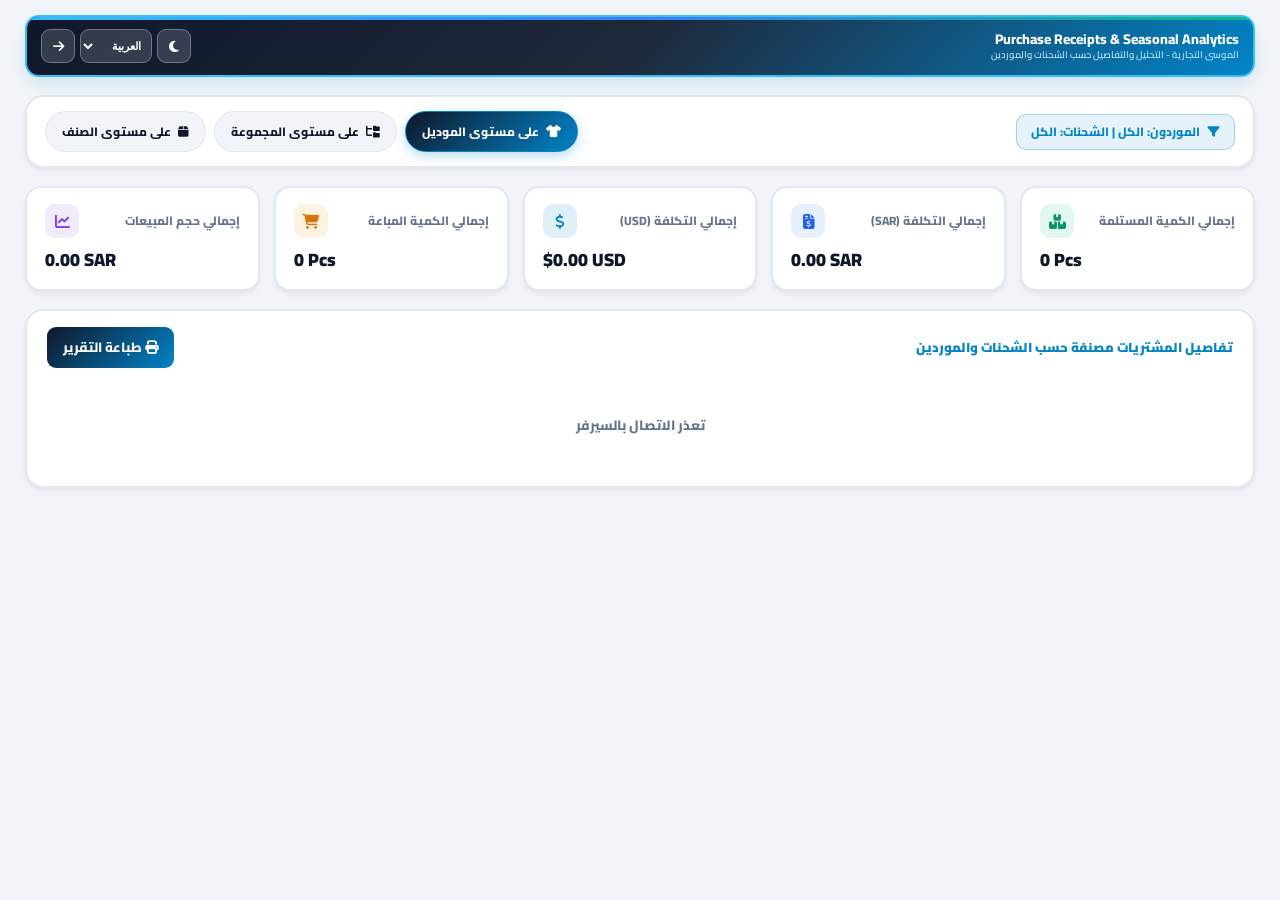
==== commit 496a5a70: "Add files via upload" ====
--- a/purchases-analytics.html
+++ b/purchases-analytics.html
@@ -7,7 +7,7 @@
     <title data-i18n="page_title">تحليل الشحنات والمشتريات - الموسى التجارية</title>
     <link href="https://fonts.googleapis.com/css2?family=Cairo:wght@400;600;700;800;900&display=swap" rel="stylesheet">
     <link rel="stylesheet" href="https://cdnjs.cloudflare.com/ajax/libs/font-awesome/6.4.0/css/all.min.css">
-    <link rel="stylesheet" href="style.css?v=2026.26">
+    <link rel="stylesheet" href="style.css?v=2026.32">
 
     <style>
         .main-container {
@@ -244,16 +244,31 @@
         .status-box { text-align: center; padding: 35px; color: var(--text-muted); font-size: 13.5px; font-weight: 800; }
 
         /* =========================================================================
-           تنسيق الطباعة الاحترافي (متوافق مع الطباعة الملونة والأبيض والأسود)
+           تنسيق الطباعة الاحترافي المضغوط
            ========================================================================= */
         #pdfPrintContainer { display: none; }
 
         @media print {
             @page {
                 size: A4 landscape;
-                margin: 8mm 8mm 8mm 8mm;
-            }
-            body { background: #ffffff !important; color: #0f172a !important; -webkit-print-color-adjust: exact !important; print-color-adjust: exact !important; }
+                margin: 6mm 8mm 10mm 8mm;
+                @bottom-right {
+                    content: "صفحة " counter(page) " من " counter(pages);
+                    font-family: 'Cairo', sans-serif;
+                    font-size: 9px;
+                    font-weight: 700;
+                    color: #475569;
+                }
+                @bottom-left {
+                    content: "شركة محمد عبد الله الموسى التجارية";
+                    font-family: 'Cairo', sans-serif;
+                    font-size: 9px;
+                    font-weight: 700;
+                    color: #475569;
+                }
+            }
+
+            body { background: #ffffff !important; color: #0f172a !important; -webkit-print-color-adjust: exact !important; print-color-adjust: exact !important; margin: 0 !important; padding: 0 !important; }
             .main-container { display: none !important; }
             #pdfPrintContainer { display: block !important; width: 100% !important; font-family: 'Cairo', sans-serif !important; direction: rtl; }
 
@@ -262,61 +277,57 @@
                 justify-content: space-between;
                 align-items: center;
                 border-bottom: 2px solid #1e293b;
-                padding-bottom: 6px;
-                margin-bottom: 10px;
+                padding-bottom: 4px;
+                margin-bottom: 6px;
                 width: 100%;
             }
             .pdf-header-right { flex: 1.2; text-align: start; }
             .pdf-header-center { flex: 1; text-align: center; }
             .pdf-header-left { flex: 1.2; text-align: end; font-size: 9.5px; color: #334155; font-weight: 700; }
 
-            /* تكبير اللوجو في المنتصف */
-            .pdf-logo-img { height: 68px; width: auto; object-fit: contain; display: inline-block; }
-            .pdf-report-title { font-size: 15px; font-weight: 900; color: #0f172a; margin: 0; }
-            .pdf-report-subtitle { font-size: 10px; font-weight: 700; color: #334155; margin: 2px 0 0 0; }
+            .pdf-logo-img { height: 60px; width: auto; object-fit: contain; display: inline-block; }
+            .pdf-report-title { font-size: 14px; font-weight: 900; color: #0f172a; margin: 0; }
+            .pdf-report-subtitle { font-size: 9.5px; font-weight: 700; color: #334155; margin: 1px 0 0 0; }
             
-            /* كروت الملخص بألوان متوازنة للطباعة الملونة والأبيض والأسود */
-            .pdf-kpi-row { display: flex; gap: 10px; margin-bottom: 10px; }
+            .pdf-kpi-row { display: flex; gap: 8px; margin-bottom: 6px; }
             .pdf-kpi-box {
                 flex: 1;
                 border: 1.5px solid #64748b;
-                border-radius: 5px;
-                padding: 5px 10px;
+                border-radius: 4px;
+                padding: 4px 8px;
                 background: #f8fafc !important;
             }
-            .pdf-kpi-lbl { font-size: 9px; color: #475569; font-weight: 800; }
-            .pdf-kpi-val { font-size: 12px; color: #0f172a; font-weight: 900; margin-top: 2px; }
-
-            .pdf-table { width: 100%; border-collapse: collapse; font-size: 9.5px; margin-bottom: 8px; }
+            .pdf-kpi-lbl { font-size: 8.5px; color: #475569; font-weight: 800; }
+            .pdf-kpi-val { font-size: 11.5px; color: #0f172a; font-weight: 900; margin-top: 1px; }
+
+            .pdf-table { width: 100%; border-collapse: collapse; font-size: 8.5px; margin-bottom: 6px; }
             
-            /* هيدر الجدول بلون كحلي/رمادي داكن أنيق يظهر بوضوح في الألوان والأبيض والأسود */
             .pdf-table th {
                 background: #1e293b !important;
                 color: #ffffff !important;
                 font-weight: 800;
-                padding: 5px 7px;
+                padding: 4px 5px;
                 border: 1px solid #1e293b;
                 text-align: start;
             }
             .pdf-table td {
-                padding: 3.5px 7px;
+                padding: 3px 5px;
                 border: 1px solid #94a3b8;
                 color: #0f172a;
                 font-weight: 700;
             }
             
-            /* ترويسة المورد والشحنة */
             .pdf-group-card-header {
                 background: #f1f5f9 !important;
                 color: #0f172a !important;
                 font-weight: 900 !important;
-                font-size: 10px !important;
-                padding: 5px 8px;
+                font-size: 9px !important;
+                padding: 4px 7px;
                 border: 1px solid #64748b;
                 text-align: right;
-            }
-
-            /* إجمالي كل مورد: لون أخضر مائي هادئ في الألوان، ورمادي فاتح مميز في الأبيض والأسود */
+                margin-top: 6px;
+            }
+
             .pdf-subtotal-row td {
                 background: #ecfdf5 !important;
                 color: #064e3b !important;
@@ -325,39 +336,28 @@
                 border-bottom: 1.5px solid #059669 !important;
             }
 
-            /* الإجمالي العام في نهاية الجدول (الصفحة الأخيرة فقط) */
             .pdf-grand-total-row td {
                 background: #e2e8f0 !important;
                 font-weight: 900 !important;
-                font-size: 10.5px !important;
+                font-size: 9.5px !important;
                 color: #0f172a !important;
                 border-top: 2px solid #0f172a !important;
                 border-bottom: 2px solid #0f172a !important;
-                padding: 6px 7px !important;
+                padding: 5px 6px !important;
             }
 
             .pdf-signatures-section {
                 display: flex;
                 justify-content: space-between;
-                margin-top: 18px;
-                padding-top: 10px;
+                margin-top: 12px;
+                padding-top: 6px;
                 border-top: 1.5px dashed #64748b;
                 page-break-inside: avoid;
             }
-            .pdf-sig-box { flex: 1; text-align: center; padding: 0 10px; }
-            .pdf-sig-title { font-size: 10.5px; font-weight: 900; color: #0f172a; margin-bottom: 18px; }
+            .pdf-sig-box { flex: 1; text-align: center; padding: 0 8px; }
+            .pdf-sig-title { font-size: 10px; font-weight: 900; color: #0f172a; margin-bottom: 14px; }
             .pdf-sig-line { border-top: 1.5px solid #334155; width: 80%; margin: 0 auto; }
-            .pdf-sig-name { font-size: 8.5px; color: #475569; margin-top: 3px; font-weight: 700; }
-
-            .pdf-footer {
-                margin-top: 8px;
-                text-align: center;
-                font-size: 8.5px;
-                color: #475569;
-                border-top: 1px solid #94a3b8;
-                padding-top: 4px;
-                page-break-inside: avoid;
-            }
+            .pdf-sig-name { font-size: 8px; color: #475569; margin-top: 2px; font-weight: 700; }
         }
     </style>
 </head>
@@ -499,6 +499,7 @@
             th_received: "المستلم (Received)",
             th_cost_sar: "التكلفة (SAR)",
             th_cost_usd: "التكلفة (USD)",
+            th_landed: "التكلفة النهائية (بعد الشحن)",
             th_sold: "المباع (Sold)",
             th_pct: "نسبة التصريف",
             th_sales_vol: "حجم المبيعات",
@@ -532,6 +533,7 @@
             th_received: "Received Qty",
             th_cost_sar: "Cost (SAR)",
             th_cost_usd: "Cost (USD)",
+            th_landed: "Final Cost (Landed)",
             th_sold: "Sold Qty",
             th_pct: "Sell-Through %",
             th_sales_vol: "Sales Volume",
@@ -639,11 +641,12 @@
 
         statusBox.style.display = 'none';
 
-        let totalRec = 0, totalCostSar = 0, totalCostUsd = 0, totalSold = 0, totalSalesVol = 0;
+        let totalRec = 0, totalCostSar = 0, totalCostUsd = 0, totalLanded = 0, totalSold = 0, totalSalesVol = 0;
         rawAnalyticsData.forEach(r => {
             totalRec += parseFloat(r.received_qty || 0);
             totalCostSar += parseFloat(r.cost || 0);
             totalCostUsd += parseFloat(r.cost_usd || 0);
+            totalLanded += parseFloat(r.landed_cost_total || 0);
             totalSold += parseFloat(r.sold_qty || 0);
             totalSalesVol += parseFloat(r.sales_vol || 0);
         });
@@ -687,13 +690,14 @@
         Object.keys(groupedBySupplier).forEach(supplierName => {
             const supplierShipments = groupedBySupplier[supplierName];
             
-            let supRec = 0, supCostSar = 0, supCostUsd = 0, supSold = 0, supSalesVol = 0;
+            let supRec = 0, supCostSar = 0, supCostUsd = 0, supLanded = 0, supSold = 0, supSalesVol = 0;
 
             supplierShipments.forEach(group => {
                 group.items.forEach(item => {
                     supRec += parseFloat(item.received_qty || 0);
                     supCostSar += parseFloat(item.cost || 0);
                     supCostUsd += parseFloat(item.cost_usd || 0);
+                    supLanded += parseFloat(item.landed_cost_total || 0);
                     supSold += parseFloat(item.sold_qty || 0);
                     supSalesVol += parseFloat(item.sales_vol || 0);
                 });
@@ -709,6 +713,7 @@
                             <th>${t.th_received}</th>
                             <th>${t.th_cost_sar}</th>
                             <th>${t.th_cost_usd}</th>
+                            <th>${t.th_landed}</th>
                             <th>${t.th_sold}</th>
                             <th>${t.th_pct}</th>
                             <th>${t.th_sales_vol}</th>
@@ -742,6 +747,7 @@
                     const rec = parseFloat(item.received_qty || 0);
                     const costSar = parseFloat(item.cost || 0);
                     const costUsd = parseFloat(item.cost_usd || 0);
+                    const landed = parseFloat(item.landed_cost_total || 0);
                     const sold = parseFloat(item.sold_qty || 0);
                     const sVol = parseFloat(item.sales_vol || 0);
                     const pct = rec > 0 ? Math.min(100, Math.round((sold / rec) * 100)) : 0;
@@ -754,19 +760,22 @@
                             <td><span class="badge-qty">${rec.toLocaleString('en-US')} Pcs</span></td>
                             <td><strong>${costSar.toLocaleString('en-US', {minimumFractionDigits: 2})} SAR</strong></td>
                             <td><strong style="color:#0284c7;">$${costUsd.toLocaleString('en-US', {minimumFractionDigits: 2})} USD</strong></td>
+                            <td><strong style="color:#059669;">${landed.toLocaleString('en-US', {minimumFractionDigits: 2})} SAR</strong></td>
                             <td>${sold.toLocaleString('en-US')} Pcs</td>
                             <td><div style="font-weight:800; color:${barColor};">${pct}%</div></td>
                             <td><strong style="color: #7c3aed;">${sVol.toLocaleString('en-US', {minimumFractionDigits: 2})} SAR</strong></td>
                         </tr>
                     `;
 
+                    // ترتيب الطباعة: كمية الاستلام <- التكلفة بالدولار <- التكلفة بالريال <- التكلفة النهائية
                     pdfTableContentHTML += `
                         <tr>
                             <td><strong>${item.code || '-'}</strong></td>
                             <td>${item.name || '-'}</td>
                             <td>${rec.toLocaleString('en-US')} Pcs</td>
+                            <td>$${costUsd.toLocaleString('en-US', {minimumFractionDigits: 2})} USD</td>
                             <td>${costSar.toLocaleString('en-US', {minimumFractionDigits: 2})} SAR</td>
-                            <td>$${costUsd.toLocaleString('en-US', {minimumFractionDigits: 2})} USD</td>
+                            <td><strong style="color:#059669;">${landed.toLocaleString('en-US', {minimumFractionDigits: 2})} SAR</strong></td>
                         </tr>
                     `;
                 });
@@ -778,6 +787,7 @@
                         <td>${supRec.toLocaleString('en-US')} Pcs</td>
                         <td>${supCostSar.toLocaleString('en-US', {minimumFractionDigits: 2})} SAR</td>
                         <td>$${supCostUsd.toLocaleString('en-US', {minimumFractionDigits: 2})} USD</td>
+                        <td>${supLanded.toLocaleString('en-US', {minimumFractionDigits: 2})} SAR</td>
                         <td>${supSold.toLocaleString('en-US')} Pcs</td>
                         <td>${supPct}%</td>
                         <td>${supSalesVol.toLocaleString('en-US', {minimumFractionDigits: 2})} SAR</td>
@@ -788,29 +798,31 @@
 
             container.innerHTML += tableHTML;
 
+            // إجمالي المورد في الطباعة
             pdfTableContentHTML += `
                 <tr class="pdf-subtotal-row">
                     <td colspan="2" style="text-align:end;">${t.supplier_total_label} ${supplierName}:</td>
                     <td>${supRec.toLocaleString('en-US')} Pcs</td>
+                    <td>$${supCostUsd.toLocaleString('en-US', {minimumFractionDigits: 2})} USD</td>
                     <td>${supCostSar.toLocaleString('en-US', {minimumFractionDigits: 2})} SAR</td>
-                    <td>$${supCostUsd.toLocaleString('en-US', {minimumFractionDigits: 2})} USD</td>
+                    <td>${supLanded.toLocaleString('en-US', {minimumFractionDigits: 2})} SAR</td>
                 </tr>
             `;
         });
 
-        // إضافة صف الإجمالي العام في نهاية tbody فقط لكي يظهر في الصفحة الأخيرة فقط ولا يتكرر في كل صفحة
+        // الإجمالي العام في الطباعة
         pdfTableContentHTML += `
             <tr class="pdf-grand-total-row">
                 <td colspan="2" style="text-align:end;">${t.pdf_total_row}:</td>
                 <td>${totalRec.toLocaleString('en-US')} Pcs</td>
+                <td>$${totalCostUsd.toLocaleString('en-US', {minimumFractionDigits: 2, maximumFractionDigits: 2})} USD</td>
                 <td>${totalCostSar.toLocaleString('en-US', {minimumFractionDigits: 2, maximumFractionDigits: 2})} SAR</td>
-                <td>$${totalCostUsd.toLocaleString('en-US', {minimumFractionDigits: 2, maximumFractionDigits: 2})} USD</td>
+                <td>${totalLanded.toLocaleString('en-US', {minimumFractionDigits: 2, maximumFractionDigits: 2})} SAR</td>
             </tr>
         `;
 
         const nowStr = new Date().toLocaleString(currentLang === 'ar' ? 'ar-SA' : 'en-US');
 
-        // بناء حاوية الطباعة
         const printContainer = document.getElementById('pdfPrintContainer');
         printContainer.innerHTML = `
             <div class="pdf-header">
@@ -832,12 +844,12 @@
                     <div class="pdf-kpi-val">${totalRec.toLocaleString('en-US')} Pcs</div>
                 </div>
                 <div class="pdf-kpi-box">
+                    <div class="pdf-kpi-lbl">${t.kpi_cost_usd}</div>
+                    <div class="pdf-kpi-val">$${totalCostUsd.toLocaleString('en-US', {minimumFractionDigits: 2, maximumFractionDigits: 2})} USD</div>
+                </div>
+                <div class="pdf-kpi-box">
                     <div class="pdf-kpi-lbl">${t.kpi_cost_sar}</div>
                     <div class="pdf-kpi-val">${totalCostSar.toLocaleString('en-US', {minimumFractionDigits: 2, maximumFractionDigits: 2})} SAR</div>
-                </div>
-                <div class="pdf-kpi-box">
-                    <div class="pdf-kpi-lbl">${t.kpi_cost_usd}</div>
-                    <div class="pdf-kpi-val">$${totalCostUsd.toLocaleString('en-US', {minimumFractionDigits: 2, maximumFractionDigits: 2})} USD</div>
                 </div>
             </div>
 
@@ -847,8 +859,9 @@
                         <th>${codeHeaderTitle}</th>
                         <th>${nameHeaderTitle}</th>
                         <th>${t.th_received}</th>
+                        <th>${t.th_cost_usd}</th>
                         <th>${t.th_cost_sar}</th>
-                        <th>${t.th_cost_usd}</th>
+                        <th>${t.th_landed}</th>
                     </tr>
                 </thead>
                 <tbody>
@@ -856,7 +869,6 @@
                 </tbody>
             </table>
 
-            <!-- التوقيعات الأربعة -->
             <div class="pdf-signatures-section">
                 <div class="pdf-sig-box">
                     <div class="pdf-sig-title">${t.sig_exec_mgr}</div>
@@ -878,10 +890,6 @@
                     <div class="pdf-sig-line"></div>
                     <div class="pdf-sig-name">الاسم / التوقيع</div>
                 </div>
-            </div>
-
-            <div class="pdf-footer">
-                شركة محمد عبد الله الموسى التجارية - نظام إدارة المشتريات والتحليل الموسمي (ERP)
             </div>
         `;
     }
--- a/style.css
+++ b/style.css
@@ -1,464 +1,437 @@
 :root {
-    --primary: #0f172a;
-    --accent: #2563eb;          
-    --accent-hover: #1d4ed8;    
-    --accent-light: #eff6ff;    
-    --accent-border: #bfdbfe;   
-    
-    --bg-body: #e5e1ed;
+    --bg-body: #f1f5f9;
     --bg-card: #ffffff;
-    --text-main: #1e293b;
+    --text-main: #0f172a;
     --text-muted: #64748b;
-    --border: #d8d2e5;
-    --radius: 18px;
-    --shadow: 0 10px 25px -5px rgba(0, 0, 0, 0.06), 0 8px 10px -6px rgba(0, 0, 0, 0.05);
-    
-    --header-bg: linear-gradient(135deg, #0f172a 0%, #1e293b 50%, #0284c7 100%);
-    --btn-bg: linear-gradient(135deg, #f8fafc 0%, #e2e8f0 100%);
+    --border: #e2e8f0;
+    --accent: #2563eb;
+    --accent-light: #eff6ff;
+    --accent-border: #bfdbfe;
+    --shadow: 0 4px 6px -1px rgba(0, 0, 0, 0.05), 0 2px 4px -1px rgba(0, 0, 0, 0.03);
 }
 
 [data-theme="dark"] {
-    --primary: #2563eb;
+    --bg-body: #0f172a;
+    --bg-card: #1e293b;
+    --text-main: #f8fafc;
+    --text-muted: #94a3b8;
+    --border: #334155;
     --accent: #3b82f6;
-    --accent-hover: #60a5fa;
-    --accent-light: #1e293b;
-    --accent-border: #334155;
-    --bg-body: #090d16;
-    --bg-card: #1e293b;
-    --text-main: #f1f5f9;
-    --text-muted: #94a3b8;
-    --border: #475569;
-    --shadow: 0 10px 25px -5px rgba(0, 0, 0, 0.4);
-    --header-bg: linear-gradient(135deg, #020617 0%, #0f172a 100%);
-    --btn-bg: linear-gradient(135deg, #334155 0%, #1e293b 100%);
+    --accent-light: rgba(59, 130, 246, 0.15);
+    --accent-border: rgba(59, 130, 246, 0.3);
+    --shadow: 0 4px 6px -1px rgba(0, 0, 0, 0.3);
 }
 
 * {
     box-sizing: border-box;
     margin: 0;
     padding: 0;
-    font-family: 'Cairo', 'Segoe UI', Tahoma, sans-serif;
     -webkit-tap-highlight-color: transparent;
-    font-variant-numeric: lining-nums tabular-nums;
-    transition: background-color 0.3s ease, color 0.3s ease, border-color 0.3s ease;
 }
 
 body {
+    font-family: 'Cairo', sans-serif;
     background-color: var(--bg-body);
     color: var(--text-main);
-    padding: 10px 6px;
+    line-height: 1.5;
+    padding: 15px 10px 40px 10px;
+    transition: background-color 0.25s, color 0.25s;
+}
+
+/* =========================================================
+   📊 Executive Table View System (Sales / Supplier / Group)
+   ========================================================= */
+
+.view-hidden {
+    display: none !important;
+}
+
+.view-toggle-group {
+    display: inline-flex;
+    align-items: center;
+    background: var(--bg-body);
+    border: 2px solid var(--border);
+    border-radius: 12px;
+    padding: 4px;
+    gap: 4px;
+}
+
+.view-mode-btn {
+    border: none;
+    background: transparent;
+    color: var(--text-muted);
+    font-family: 'Cairo', sans-serif;
+    font-size: 12px;
+    font-weight: 800;
+    padding: 7px 14px;
+    border-radius: 9px;
+    cursor: pointer;
+    display: inline-flex;
+    align-items: center;
+    gap: 6px;
+    transition: all 0.22s ease;
+}
+
+.view-mode-btn:hover {
+    color: var(--text-main);
+}
+
+.view-mode-btn.active {
+    background: linear-gradient(135deg, #0284c7, #2563eb);
+    color: #ffffff;
+    box-shadow: 0 4px 12px rgba(37, 99, 235, 0.28);
+}
+
+.exec-table-toolbar {
     display: flex;
-    justify-content: center;
-    min-height: 100vh;
-    font-size: 14px;
-}
-
-.dashboard-container, .mobile-container {
+    flex-wrap: wrap;
+    justify-content: space-between;
+    align-items: center;
+    gap: 10px;
+    margin-bottom: 12px;
+    padding: 10px 14px;
+    background: var(--bg-body);
+    border: 1.5px solid var(--border);
+    border-radius: 13px;
+}
+
+.exec-table-hint {
+    display: inline-flex;
+    align-items: center;
+    gap: 8px;
+    font-size: 11.5px;
+    font-weight: 700;
+    color: var(--text-muted);
+}
+
+.exec-table-hint i {
+    color: #0284c7;
+    font-size: 13px;
+}
+
+.exec-table-actions {
+    display: inline-flex;
+    align-items: center;
+    gap: 8px;
+}
+
+.exec-action-btn {
+    border: 1.5px solid var(--border);
+    background: var(--bg-card);
+    color: var(--text-main);
+    font-family: 'Cairo', sans-serif;
+    font-size: 11px;
+    font-weight: 800;
+    padding: 6px 12px;
+    border-radius: 9px;
+    cursor: pointer;
+    display: inline-flex;
+    align-items: center;
+    gap: 6px;
+    transition: all 0.2s ease;
+}
+
+.exec-action-btn:hover {
+    border-color: #0284c7;
+    color: #0284c7;
+    background: rgba(2, 132, 199, 0.08);
+    transform: translateY(-1px);
+}
+
+.exec-table-wrapper {
+    background: var(--bg-card);
+    border-radius: 16px;
+    border: 2px solid var(--border);
+    box-shadow: 0 10px 28px -8px rgba(15, 23, 42, 0.12);
+    overflow: auto;
+    max-height: 68vh;
+    position: relative;
+}
+
+.exec-table {
     width: 100%;
-    max-width: 1400px;
-}
-
-/* 🎨 الهيدر المُحسّن خصيصاً للجوال لترتيب الأزرار في صف واحد باحترافية */
-header {
-    display: flex;
-    justify-content: space-between;
-    align-items: center;
-    gap: 8px;
-    margin-bottom: 15px;
-    padding: 12px 14px;
-    background: var(--header-bg) !important;
-    color: #ffffff !important;
-    border-radius: 14px;
-    box-shadow: 0 8px 20px -4px rgba(2, 132, 199, 0.2);
-    border: 2px solid #38bdf8 !important;
-    position: relative;
-    overflow: hidden;
-}
-
-header::before {
-    content: '';
-    position: absolute;
+    border-collapse: separate;
+    border-spacing: 0;
+    font-size: 12px;
+    white-space: nowrap;
+}
+
+.exec-table thead th {
+    position: sticky;
     top: 0;
+    z-index: 10;
+    background: linear-gradient(135deg, #0f172a 0%, #1e293b 65%, #0369a1 100%);
+    color: #ffffff;
+    font-weight: 800;
+    font-size: 11.5px;
+    padding: 13px 14px;
+    text-align: center;
+    border-bottom: 2px solid #38bdf8;
+    letter-spacing: 0.2px;
+}
+
+.exec-table thead th:first-child {
+    text-align: right;
+    right: 0;
+    z-index: 12;
+    min-width: 210px;
+}
+
+[dir="ltr"] .exec-table thead th:first-child {
+    text-align: left;
+    right: auto;
     left: 0;
+}
+
+.exec-table tbody td {
+    padding: 11px 14px;
+    border-bottom: 1px solid var(--border);
+    text-align: center;
+    font-weight: 700;
+    color: var(--text-main);
+    font-variant-numeric: tabular-nums;
+    transition: background-color 0.15s ease;
+}
+
+.exec-table tbody td:first-child {
+    text-align: right;
+    position: sticky;
     right: 0;
-    height: 3px;
-    background: linear-gradient(90deg, #38bdf8, #3b82f6, #10b981);
-}
-
-.header-title-box {
-    flex: 1;
-    min-width: 0;
-}
-
-.header-title-box h1 {
-    font-size: 14px;
-    color: #ffffff !important;
-    font-weight: 700;
-    white-space: nowrap;
-    overflow: hidden;
-    text-overflow: ellipsis;
-}
-
-.header-title-box p {
-    font-size: 10px;
-    color: #bae6fd !important;
-    margin-top: 1px;
-    font-weight: 600;
-    white-space: nowrap;
-    overflow: hidden;
-    text-overflow: ellipsis;
-}
-
-.header-left-group {
-    display: flex;
-    align-items: center;
-    gap: 4px;
-    flex-shrink: 0;
-}
-
-.action-btn-icon, .action-btn, .update-btn {
-    background: rgba(255, 255, 255, 0.12) !important;
-    border: 1.5px solid rgba(255, 255, 255, 0.3) !important;
-    width: 32px;
-    height: 32px;
-    border-radius: 8px;
+    z-index: 5;
+    background: var(--bg-card);
+    box-shadow: -4px 0 10px -4px rgba(15, 23, 42, 0.08);
+}
+
+[dir="ltr"] .exec-table tbody td:first-child {
+    text-align: left;
+    right: auto;
+    left: 0;
+    box-shadow: 4px 0 10px -4px rgba(15, 23, 42, 0.08);
+}
+
+.exec-table tbody tr.level-1-row {
     cursor: pointer;
-    font-size: 13px;
-    color: #ffffff !important;
-    display: flex;
-    align-items: center;
-    justify-content: center;
-    text-decoration: none;
-    flex-shrink: 0;
-}
-
-.lang-select {
-    background: rgba(255, 255, 255, 0.12) !important;
-    border: 1.5px solid rgba(255, 255, 255, 0.3) !important;
-    padding: 0 4px;
-    border-radius: 8px;
-    font-size: 10px;
-    font-weight: 600;
-    color: #ffffff !important;
-    height: 32px;
-    outline: none;
-    flex-shrink: 0;
-}
-
-.lang-select option {
-    background: #0f172a;
-    color: #ffffff;
-}
-
-/* 💎 الكروت والشبكات الافتراضية */
-.branch-card, 
-.dashboard-card, 
-.main-chart-card, 
-.filter-panel, 
-.chart-wrapper-box,
-.grand-total-side-box,
-.menu-item,
-.salesman-card,
-.tree-supplier-card,
-.tree-group-card {
-    background: linear-gradient(145deg, var(--bg-card) 0%, rgba(37, 99, 235, 0.015) 100%) !important;
-    border: 2px solid var(--border) !important;
-    box-shadow: var(--shadow) !important;
-    border-radius: 14px;
-    padding: 14px;
-    margin-bottom: 12px;
-    position: relative;
-}
-
-/* 🌟 كارت الإحصائية الرئيسي */
-.hero-card {
-    background: linear-gradient(135deg, #1e293b 0%, #0f172a 50%, #0284c7 100%) !important;
-    color: #ffffff !important;
-    border-radius: 16px;
-    padding: 16px;
-    margin-bottom: 15px;
-    box-shadow: 0 10px 25px -8px rgba(2, 132, 199, 0.35) !important;
-    border: 2px solid #38bdf8 !important;
-}
-
-.hero-title {
-    font-size: 11px !important;
-    color: #bae6fd;
-    margin-bottom: 6px;
-    display: flex;
-    justify-content: space-between;
-    align-items: center;
-    font-weight: 700;
-    text-transform: uppercase;
-}
-
-.hero-amount {
-    font-size: 28px !important; 
-    font-weight: 800 !important;
-    margin-bottom: 12px;
-    color: #ffffff;
-}
-
-.hero-grid-stats {
-    display: grid;
-    grid-template-columns: repeat(2, 1fr);
-    gap: 8px;
-    padding-top: 12px;
-    border-top: 1px solid rgba(255, 255, 255, 0.15);
-}
-
-.hero-sub-stat-box {
-    background: rgba(255, 255, 255, 0.08) !important;
-    backdrop-filter: blur(8px);
-    padding: 10px;
-    border-radius: 10px;
-    border: 1px solid rgba(255, 255, 255, 0.15) !important;
-}
-
-.hero-sub-stat-box label {
-    font-size: 10px !important;
-    color: #cbd5e1;
-    display: block;
-    margin-bottom: 3px;
-    font-weight: 600;
-}
-
-.hero-sub-stat-box span {
-    font-size: 15px !important; 
-    font-weight: 800 !important;
-    color: #ffffff;
-}
-
-.hero-sub-stat-box.tax-box span { color: #fde047; }
-.hero-sub-stat-box.cost-box span { color: #fca5a5; }
-.hero-sub-stat-box.profit-box {
-    background: rgba(16, 185, 129, 0.18) !important;
-}
-.hero-sub-stat-box.profit-box span { color: #6ee7b7; }
-
-/* 📅 فلاتر التاريخ */
-.period-chips {
-    display: grid;
-    grid-template-columns: repeat(3, 1fr);
-    gap: 6px;
-    margin-bottom: 10px;
-}
-
-.chip {
-    background: var(--accent-light);
-    border: 1.5px solid var(--accent-border) !important;
-    padding: 8px 4px;
-    border-radius: 8px;
-    font-size: 11px !important;
-    font-weight: 700;
-    text-align: center;
+    font-weight: 800;
+}
+
+.exec-table tbody tr.level-1-row td {
+    background: var(--bg-card);
+    font-size: 12.5px;
+    padding-top: 13px;
+    padding-bottom: 13px;
+}
+
+.exec-table tbody tr.level-1-row td:first-child {
+    border-right: 4px solid #0284c7;
+    font-weight: 900;
+}
+
+[dir="ltr"] .exec-table tbody tr.level-1-row td:first-child {
+    border-right: none;
+    border-left: 4px solid #0284c7;
+}
+
+.exec-table tbody tr.level-1-row.is-open td {
+    background: rgba(2, 132, 199, 0.05);
+}
+
+.exec-table tbody tr.level-1-row.is-open td:first-child {
+    background: var(--bg-card);
+    border-right-color: #2563eb;
+}
+
+.exec-table tbody tr.level-1-row:hover td {
+    background: rgba(2, 132, 199, 0.09);
+}
+
+.exec-table tbody tr.level-1-row:hover td:first-child {
+    background: var(--bg-body);
+}
+
+.exec-table tbody tr.level-2-row {
     cursor: pointer;
-    color: var(--accent);
-}
-
-.chip.active {
-    background: var(--accent);
-    color: white;
-    border-color: var(--accent) !important;
-}
-
-.action-full-btn, .custom-action-btn, button:not(.chip):not(.action-btn-icon):not(.update-btn) {
-    width: 100% !important;
-    display: block;
-    margin-bottom: 8px;
-    padding: 10px 12px;
-    border-radius: 10px;
-    font-size: 12px;
-    font-weight: 700;
-    text-align: center;
-}
-
-footer {
-    text-align: center;
-    margin-top: 15px;
+}
+
+.exec-table tbody tr.level-2-row td {
+    background: rgba(15, 23, 42, 0.025);
+    font-size: 11.5px;
+    padding-top: 10px;
+    padding-bottom: 10px;
+}
+
+.exec-table tbody tr.level-2-row td:first-child {
+    background: var(--bg-body);
+    padding-right: 30px;
+    border-right: 3px solid rgba(56, 189, 248, 0.65);
+    font-weight: 800;
+}
+
+[dir="ltr"] .exec-table tbody tr.level-2-row td:first-child {
+    padding-right: 14px;
+    padding-left: 30px;
+    border-right: none;
+    border-left: 3px solid rgba(56, 189, 248, 0.65);
+}
+
+.exec-table tbody tr.level-2-row:hover td {
+    background: rgba(56, 189, 248, 0.08);
+}
+
+.exec-table tbody tr.level-3-row td {
+    background: rgba(2, 132, 199, 0.03);
     font-size: 11px;
     color: var(--text-muted);
-}
-
-/* ========================================================
-   💻 للشاشات الكبيرة والكمبيوتر (أعمدة متناسقة)
-   ======================================================== */
-@media (min-width: 768px) {
-    body {
-        padding: 25px 20px;
-        font-size: 15px;
-    }
-
-    header {
-        padding: 20px 25px;
-        gap: 15px;
-    }
-
-    .header-title-box h1 {
-        font-size: 22px;
-    }
-
-    .header-title-box p {
-        font-size: 13px;
-    }
-
-    .action-btn-icon, .action-btn, .update-btn {
-        width: 44px;
-        height: 44px;
-        font-size: 16px;
-        border-width: 2px !important;
-        border-radius: 10px;
-    }
-
-    .lang-select {
-        height: 44px;
-        font-size: 13px;
-        padding: 0 14px;
-        border-width: 2px !important;
-        border-radius: 10px;
-    }
-
-    .header-left-group {
-        gap: 10px;
-    }
-
-    .hero-card {
-        padding: 28px;
-    }
-
-    .hero-amount {
-        font-size: 42px !important;
-    }
-
-    .hero-grid-stats {
-        grid-template-columns: repeat(4, 1fr);
-        gap: 14px;
-    }
-
-    .hero-sub-stat-box span {
-        font-size: 20px !important;
-    }
-
-    .period-chips {
-        display: flex;
-        flex-direction: row-reverse;
-        gap: 10px;
-    }
-
-    .chip {
-        flex: 1;
-        font-size: 14px !important;
-        padding: 12px;
-    }
-
-    .tree-container {
-        display: grid !important;
-        grid-template-columns: repeat(2, 1fr) !important;
-        gap: 20px !important;
-        align-items: start;
-    }
-
-    .salesmen-list, 
-    .branches-list, 
-    .branches-grid, 
-    .cards-grid, 
-    .dashboard-grid, 
-    .grid-container {
-        display: grid !important;
-        grid-template-columns: repeat(3, 1fr) !important;
-        gap: 20px !important;
-    }
-
-    .salesman-card, .branch-card, .dashboard-card {
-        display: flex;
-        flex-direction: column;
-        justify-content: space-between;
-        gap: 12px;
-        padding: 18px;
-        margin-bottom: 0 !important;
-    }
-
-    .branch-card-header {
-        display: flex;
-        flex-direction: column;
-        align-items: flex-start;
-        gap: 8px;
-        border-bottom: 2px dashed var(--border);
-        padding-bottom: 10px;
-        width: 100%;
-    }
-
-    .branch-sales-total {
-        text-align: right;
-        width: 100%;
-        display: flex;
-        justify-content: space-between;
-        align-items: center;
-        background: var(--bg-body);
-        padding: 8px 12px;
-        border-radius: 10px;
-        border: 1px solid var(--border);
-    }
-
-    .branch-sales-total .amount {
-        font-size: 16px !important;
-    }
-
-    .branch-metrics-grid {
-        display: grid;
-        grid-template-columns: repeat(3, 1fr) !important;
-        gap: 8px !important;
-        width: 100%;
-    }
-
-    .metric-cell {
-        padding: 8px 4px !important;
-        text-align: center;
-    }
-
-    .metric-cell .m-val {
-        font-size: 11px !important;
-    }
-
-    .branch-profit-banner {
-        padding: 8px 10px;
-        font-size: 12px;
-        width: 100%;
-        display: flex;
-        justify-content: space-between;
-        align-items: center;
-    }
-
-    .salesman-info, .branch-info {
-        width: 100%;
-        justify-content: flex-start;
-    }
-
-    .salesman-totals, .branch-totals {
-        width: 100%;
-        text-align: right;
-        display: flex;
-        justify-content: space-between;
-        align-items: center;
-        border-top: 1px solid var(--border);
-        padding-top: 12px;
-        margin-top: 4px;
-    }
-
-    .salesman-totals .amount, .branch-totals .amount {
-        font-size: 18px;
-    }
-
-    .action-buttons-wrapper, .bottom-actions-grid {
-        display: grid;
-        grid-template-columns: repeat(2, 1fr);
-        gap: 12px;
-    }
-
-    .action-full-btn, .custom-action-btn, button:not(.chip):not(.action-btn-icon):not(.update-btn) {
-        width: auto !important;
-        margin-bottom: 0;
-        font-size: 13px;
-        padding: 12px;
-    }
+    padding-top: 8px;
+    padding-bottom: 8px;
+}
+
+.exec-table tbody tr.level-3-row td:first-child {
+    background: var(--bg-card);
+    padding-right: 48px;
+    color: var(--text-main);
+    font-weight: 700;
+    border-right: 2px dashed var(--border);
+}
+
+[dir="ltr"] .exec-table tbody tr.level-3-row td:first-child {
+    padding-right: 14px;
+    padding-left: 48px;
+    border-right: none;
+    border-left: 2px dashed var(--border);
+}
+
+.exec-caret {
+    display: inline-flex;
+    align-items: center;
+    justify-content: center;
+    width: 22px;
+    height: 22px;
+    border-radius: 7px;
+    background: rgba(2, 132, 199, 0.1);
+    color: #0284c7;
+    font-size: 10px;
+    margin-left: 8px;
+    transition: transform 0.2s ease, background-color 0.2s ease;
+}
+
+[dir="ltr"] .exec-caret {
+    margin-left: 0;
+    margin-right: 8px;
+}
+
+.is-open .exec-caret {
+    background: #0284c7;
+    color: #ffffff;
+}
+
+.exec-qty-badge {
+    display: inline-flex;
+    align-items: center;
+    gap: 4px;
+    padding: 3px 9px;
+    border-radius: 8px;
+    background: rgba(37, 99, 235, 0.09);
+    color: #1d4ed8;
+    font-size: 11px;
+    font-weight: 800;
+}
+
+.exec-margin-pill {
+    display: inline-block;
+    padding: 4px 10px;
+    border-radius: 999px;
+    font-size: 11px;
+    font-weight: 900;
+    min-width: 62px;
+}
+
+.exec-margin-pill.high {
+    background: rgba(16, 185, 129, 0.14);
+    color: #047857;
+    border: 1px solid rgba(16, 185, 129, 0.3);
+}
+
+.exec-margin-pill.mid {
+    background: rgba(2, 132, 199, 0.14);
+    color: #0369a1;
+    border: 1px solid rgba(2, 132, 199, 0.3);
+}
+
+.exec-margin-pill.low {
+    background: rgba(234, 88, 12, 0.14);
+    color: #c2410c;
+    border: 1px solid rgba(234, 88, 12, 0.3);
+}
+
+.exec-sales-cell {
+    display: flex;
+    flex-direction: column;
+    align-items: center;
+    gap: 4px;
+}
+
+.exec-sales-top {
+    display: inline-flex;
+    align-items: center;
+    gap: 5px;
+    font-weight: 900;
+}
+
+.exec-share-tag {
+    font-size: 10px;
+    font-weight: 800;
+    color: #0284c7;
+    background: rgba(2, 132, 199, 0.1);
+    padding: 1px 6px;
+    border-radius: 6px;
+}
+
+.exec-progress-track {
+    width: 100%;
+    max-width: 115px;
+    height: 4px;
+    background: var(--border);
+    border-radius: 999px;
+    overflow: hidden;
+}
+
+.exec-progress-fill {
+    height: 100%;
+    border-radius: 999px;
+    background: linear-gradient(90deg, #38bdf8, #2563eb);
+}
+
+.exec-table tfoot td {
+    position: sticky;
+    bottom: 0;
+    z-index: 9;
+    background: linear-gradient(135deg, #0f172a 0%, #1e293b 100%);
+    color: #ffffff;
+    font-weight: 900;
+    font-size: 12.5px;
+    padding: 13px 14px;
+    text-align: center;
+    border-top: 2px solid #38bdf8;
+    font-variant-numeric: tabular-nums;
+}
+
+.exec-table tfoot td:first-child {
+    text-align: right;
+    right: 0;
+    z-index: 11;
+}
+
+[dir="ltr"] .exec-table tfoot td:first-child {
+    text-align: left;
+    right: auto;
+    left: 0;
+}
+
+[data-theme="dark"] .exec-table tbody tr.level-1-row td:first-child,
+[data-theme="dark"] .exec-table tbody tr.level-3-row td:first-child {
+    background: #1e293b;
+}
+
+[data-theme="dark"] .exec-table tbody tr.level-2-row td:first-child {
+    background: #0f172a;
 }
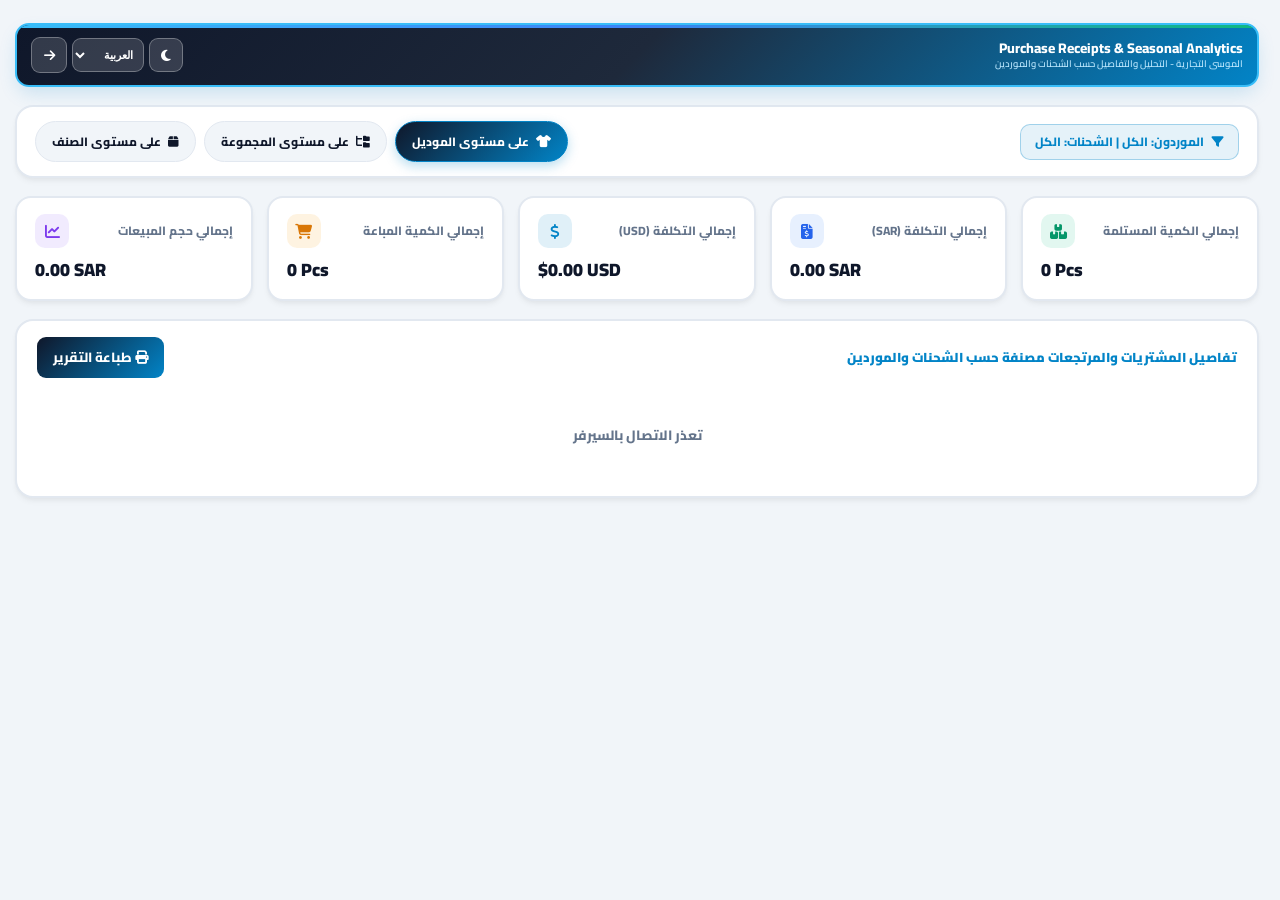
==== commit 18cf34ba: "Add files via upload" ====
--- a/purchases-analytics.html
+++ b/purchases-analytics.html
@@ -192,38 +192,159 @@
             overflow-x: auto;
             margin-bottom: 30px;
         }
-        .report-table { width: 100%; border-collapse: collapse; font-size: 12.5px; min-width: 900px; }
+
+        /* مربعات المستندات وزر الكل */
+        .doc-cards-grid {
+            display: flex;
+            flex-wrap: wrap;
+            gap: 10px;
+            margin-bottom: 16px;
+            align-items: stretch;
+        }
+        .doc-all-card {
+            background: var(--bg-body);
+            border: 1.5px solid var(--border);
+            border-radius: 11px;
+            padding: 9px 16px;
+            cursor: pointer;
+            transition: all 0.2s ease;
+            display: flex;
+            align-items: center;
+            justify-content: center;
+            gap: 8px;
+            font-size: 12.5px;
+            font-weight: 900;
+            color: var(--text-main);
+        }
+        .doc-all-card:hover {
+            border-color: #0284c7;
+            transform: translateY(-2px);
+        }
+        .doc-all-card.active-doc {
+            background: linear-gradient(135deg, #0f172a 0%, #0284c7 100%);
+            color: #ffffff;
+            border-color: #0284c7;
+            box-shadow: 0 4px 10px rgba(2, 132, 199, 0.22);
+        }
+
+        .doc-mini-card {
+            background: var(--bg-body);
+            border: 1.5px solid var(--border);
+            border-radius: 11px;
+            padding: 9px 13px;
+            min-width: 175px;
+            cursor: pointer;
+            transition: all 0.2s ease;
+            display: flex;
+            flex-direction: column;
+            gap: 4px;
+        }
+        .doc-mini-card:hover {
+            border-color: #0284c7;
+            transform: translateY(-2px);
+        }
+        .doc-mini-card.active-doc {
+            border-color: #0284c7;
+            background: rgba(2, 132, 199, 0.12);
+            box-shadow: 0 4px 10px rgba(2, 132, 199, 0.18);
+        }
+        .doc-mini-card.is-return-card {
+            border-color: rgba(220, 38, 38, 0.45);
+            background: rgba(239, 68, 68, 0.05);
+        }
+        .doc-mini-card.is-return-card.active-doc {
+            border-color: #dc2626;
+            background: rgba(239, 68, 68, 0.14);
+        }
+        .doc-card-id {
+            font-size: 12px;
+            font-weight: 900;
+            color: var(--text-main);
+        }
+        .doc-card-meta {
+            display: flex;
+            align-items: center;
+            justify-content: space-between;
+            gap: 8px;
+            font-size: 11px;
+            font-weight: 800;
+            color: var(--text-muted);
+        }
+
+        /* شريط التابات السفلي: الكل + اسم كل مستند */
+        .doc-filter-tabs {
+            display: flex;
+            flex-wrap: wrap;
+            gap: 8px;
+            margin-top: 16px;
+            padding-top: 14px;
+            border-top: 1.5px solid var(--border);
+            align-items: center;
+        }
+        .doc-tab-pill {
+            border: 1.5px solid var(--border);
+            background: var(--bg-body);
+            color: var(--text-main);
+            padding: 7px 14px;
+            border-radius: 10px;
+            font-family: 'Cairo', sans-serif;
+            font-size: 11.5px;
+            font-weight: 850;
+            cursor: pointer;
+            display: inline-flex;
+            align-items: center;
+            gap: 6px;
+            transition: all 0.2s ease;
+        }
+        .doc-tab-pill:hover { border-color: #0284c7; }
+        .doc-tab-pill.active {
+            background: linear-gradient(135deg, #0f172a 0%, #0284c7 100%);
+            color: #ffffff;
+            border-color: #0284c7;
+        }
+        .doc-tab-pill.return-tab:not(.active) {
+            border-color: rgba(220, 38, 38, 0.45);
+            color: #dc2626;
+        }
+
+        .badge-type-purchase {
+            background: rgba(16, 185, 129, 0.15);
+            color: #059669;
+            padding: 2px 7px;
+            border-radius: 6px;
+            font-size: 10px;
+            font-weight: 900;
+        }
+        .badge-type-return {
+            background: rgba(239, 68, 68, 0.15);
+            color: #dc2626;
+            padding: 2px 7px;
+            border-radius: 6px;
+            font-size: 10px;
+            font-weight: 900;
+        }
+
+        .report-table { width: 100%; border-collapse: collapse; font-size: 12.5px; min-width: 900px; margin-top: 8px; }
         .report-table th, .report-table td { padding: 11px 14px; border-bottom: 1.5px solid var(--border); text-align: start; color: var(--text-main); }
         .report-table th { background: var(--bg-body); font-weight: 850; color: var(--text-muted); }
 
-        .shipment-group-card-header {
-            background: linear-gradient(135deg, rgba(15, 23, 42, 0.08) 0%, rgba(2, 132, 199, 0.12) 100%);
-            border: 2px solid #0284c7;
-            border-radius: 12px;
-            padding: 10px 16px;
-            margin-top: 20px;
-            margin-bottom: 6px;
-            display: flex;
-            flex-wrap: wrap;
-            gap: 15px;
+        .return-item-row {
+            background: rgba(239, 68, 68, 0.05) !important;
+        }
+
+        .badge-return-tag {
+            background: rgba(239, 68, 68, 0.14);
+            color: #dc2626;
+            padding: 2px 8px;
+            border-radius: 6px;
+            font-size: 10.5px;
+            font-weight: 850;
+            border: 1px solid rgba(239, 68, 68, 0.3);
+            margin-inline-start: 6px;
+            display: inline-flex;
             align-items: center;
-            justify-content: space-between;
-            font-weight: 900;
-            color: #0284c7;
-        }
-        [data-theme="dark"] .shipment-group-card-header {
-            background: rgba(2, 132, 199, 0.2);
-            color: #38bdf8;
-        }
-        .group-meta-item {
-            background: rgba(255, 255, 255, 0.6);
-            padding: 4px 10px;
-            border-radius: 8px;
-            font-size: 11.5px;
-            border: 1.5px solid rgba(2, 132, 199, 0.3);
-            color: var(--text-main);
-        }
-        [data-theme="dark"] .group-meta-item { background: rgba(15, 23, 42, 0.6); }
+            gap: 4px;
+        }
 
         .supplier-subtotal-row {
             background: rgba(16, 185, 129, 0.08) !important;
@@ -231,6 +352,39 @@
             color: #059669 !important;
             border-bottom: 2px solid #10b981 !important;
         }
+
+        .colins-net-card {
+            margin-top: 18px;
+            background: linear-gradient(135deg, rgba(2, 132, 199, 0.09) 0%, rgba(16, 185, 129, 0.12) 100%);
+            border: 2px solid #0284c7;
+            border-radius: 14px;
+            padding: 14px 18px;
+        }
+        .colins-net-title {
+            font-size: 14px;
+            font-weight: 900;
+            color: #0f172a;
+            margin-bottom: 10px;
+            display: flex;
+            align-items: center;
+            gap: 8px;
+        }
+        [data-theme="dark"] .colins-net-title { color: #e2e8f0; }
+
+        .colins-net-grid {
+            display: grid;
+            grid-template-columns: repeat(auto-fit, minmax(180px, 1fr));
+            gap: 10px;
+        }
+        .colins-net-box {
+            background: var(--bg-card);
+            border: 1.5px solid var(--border);
+            border-radius: 10px;
+            padding: 10px 12px;
+        }
+        .colins-net-lbl { font-size: 11px; font-weight: 800; color: var(--text-muted); }
+        .colins-net-val { font-size: 15px; font-weight: 900; color: #0284c7; margin-top: 3px; direction: ltr; text-align: start; }
+
         .badge-qty {
             background: rgba(16, 185, 129, 0.15);
             color: #059669;
@@ -241,11 +395,13 @@
             border: 1px solid rgba(16, 185, 129, 0.3);
             display: inline-block;
         }
+        .badge-qty.negative {
+            background: rgba(239, 68, 68, 0.14);
+            color: #dc2626;
+            border-color: rgba(239, 68, 68, 0.3);
+        }
         .status-box { text-align: center; padding: 35px; color: var(--text-muted); font-size: 13.5px; font-weight: 800; }
 
-        /* =========================================================================
-           تنسيق الطباعة الاحترافي المضغوط
-           ========================================================================= */
         #pdfPrintContainer { display: none; }
 
         @media print {
@@ -328,12 +484,35 @@
                 margin-top: 6px;
             }
 
+            .pdf-return-row td {
+                background: #fef2f2 !important;
+                color: #991b1b !important;
+            }
+
+            .pdf-doc-subtotal-row td {
+                background: #f0f9ff !important;
+                color: #0c4a6e !important;
+                font-weight: 900 !important;
+                border-top: 1.5px solid #0284c7 !important;
+                border-bottom: 1.5px solid #0284c7 !important;
+            }
+
             .pdf-subtotal-row td {
                 background: #ecfdf5 !important;
                 color: #064e3b !important;
                 font-weight: 900 !important;
                 border-top: 1.5px solid #059669 !important;
                 border-bottom: 1.5px solid #059669 !important;
+            }
+
+            .pdf-colins-net-row td {
+                background: #eff6ff !important;
+                color: #1e3a8a !important;
+                font-weight: 900 !important;
+                font-size: 9.5px !important;
+                border-top: 2px solid #0284c7 !important;
+                border-bottom: 2px solid #0284c7 !important;
+                padding: 5px 6px !important;
             }
 
             .pdf-grand-total-row td {
@@ -461,15 +640,18 @@
     <!-- Table Section -->
     <div class="table-wrapper">
         <div style="display: flex; justify-content: space-between; align-items: center; margin-bottom: 12px; padding: 0 4px;">
-            <span id="tableTitleSummary" style="font-size: 13px; font-weight: 900; color: #0284c7;">تفاصيل المشتريات مصنفة حسب الشحنات والموردين</span>
+            <span id="tableTitleSummary" style="font-size: 13px; font-weight: 900; color: #0284c7;">تفاصيل المشتريات والمرتجعات مصنفة حسب الشحنات والموردين</span>
             <button onclick="window.print()" style="background: linear-gradient(135deg, #0f172a 0%, #0284c7 100%); color: #fff; border: none; padding: 8px 16px; border-radius: 9px; font-family:'Cairo'; font-weight:800; cursor:pointer;">
-                <i class="fa-solid fa-print"></i> طباعة التقرير
+                <i class="fa-solid fa-print"></i> <span id="printBtnLabel">طباعة التقرير</span>
             </button>
         </div>
 
         <div class="status-box" id="statusBox" data-i18n="status_loading">جاري جلب تفاصيل الشحنات والموردين من السيرفر...</div>
         
+        <div id="shipmentDocsHeaderArea"></div>
         <div id="dynamicContentContainer"></div>
+        <div id="colinsNetSummaryContainer"></div>
+        <div id="docFilterTabsContainer"></div>
     </div>
 </div>
 
@@ -503,14 +685,22 @@
             th_sold: "المباع (Sold)",
             th_pct: "نسبة التصريف",
             th_sales_vol: "حجم المبيعات",
-            pdf_report_title: "تقرير مشتريات الموردين والشحنات",
+            pdf_report_title: "تقرير مشتريات ومرتجعات الموردين والشحنات",
             pdf_print_date: "تاريخ الطباعة:",
             sig_exec_mgr: "المدير التنفيذي",
             sig_acc_mgr: "مدير الحسابات",
             sig_sys_admin: "مسؤول النظام",
             sig_gen_mgr: "المدير العام",
             pdf_total_row: "الإجمالي العام",
-            supplier_total_label: "إجمالي المورد: "
+            doc_total_label: "إجمالي المستند",
+            supplier_total_label: "إجمالي المورد: ",
+            return_badge: "Return",
+            purchase_badge: "Purchase",
+            colins_net_title: "صافي شحنة Colins (بعد المرتجعات)",
+            colins_net_pdf_label: "صافي شحنة Colins (بعد المرتجعات):",
+            all_docs_tab: "الكل",
+            print_all_btn: "طباعة الكل",
+            print_single_btn: "طباعة المستند المحدد"
         },
         en: {
             page_title: "Purchase & Shipment Analytics - Almoosa Trading",
@@ -537,14 +727,22 @@
             th_sold: "Sold Qty",
             th_pct: "Sell-Through %",
             th_sales_vol: "Sales Volume",
-            pdf_report_title: "Supplier & Shipment Purchases Report",
+            pdf_report_title: "Supplier & Shipment Purchases & Returns Report",
             pdf_print_date: "Print Date:",
             sig_exec_mgr: "Executive Manager",
             sig_acc_mgr: "Accounting Manager",
             sig_sys_admin: "System Administrator",
             sig_gen_mgr: "General Manager",
             pdf_total_row: "Grand Total",
-            supplier_total_label: "Supplier Total: "
+            doc_total_label: "Document Total",
+            supplier_total_label: "Supplier Total: ",
+            return_badge: "Return",
+            purchase_badge: "Purchase",
+            colins_net_title: "Net Colins Shipment (After Returns)",
+            colins_net_pdf_label: "Net Colins Shipment (After Returns):",
+            all_docs_tab: "ALL",
+            print_all_btn: "Print All",
+            print_single_btn: "Print Selected Doc"
         }
     };
 
@@ -560,9 +758,26 @@
     const brandParam = urlParams.get('brand') || '';
     const seasonParam = urlParams.get('season') || 'all';
     let currentViewType = urlParams.get('view_type') || 'variants';
+    let selectedDocKey = 'ALL';
 
     let currentLang = localStorage.getItem('app_lang') || 'ar';
     let rawAnalyticsData = [];
+
+    function isColinsRecord(item) {
+        const b = (item.brand || '').toLowerCase();
+        const s = (item.supplier || '').toLowerCase();
+        const sc = (item.supplier_code || '').toLowerCase();
+        return b.includes('colins') || s.includes('colins') || sc.includes('colins');
+    }
+
+    function isReturnItem(item) {
+        return item.is_return === 1 || item.is_return === true || parseFloat(item.received_qty || 0) < 0;
+    }
+
+    function getDocKey(item) {
+        const retFlag = isReturnItem(item) ? 'RET' : 'PUR';
+        return `${item.receipt_id || 'DOC'}|${retFlag}`;
+    }
 
     document.addEventListener('DOMContentLoaded', () => {
         setLanguage(currentLang);
@@ -589,13 +804,21 @@
         fetchAnalyticsData();
     }
 
+    function selectDocumentTab(docKey) {
+        selectedDocKey = docKey;
+        renderView();
+    }
+
     async function fetchAnalyticsData() {
         const statusBox = document.getElementById('statusBox');
         
         statusBox.style.display = 'block';
         statusBox.style.visibility = 'visible';
         statusBox.textContent = translations[currentLang].status_loading;
+        document.getElementById('shipmentDocsHeaderArea').innerHTML = '';
         document.getElementById('dynamicContentContainer').innerHTML = '';
+        document.getElementById('colinsNetSummaryContainer').innerHTML = '';
+        document.getElementById('docFilterTabsContainer').innerHTML = '';
 
         try {
             const endpoint = `${CONFIG.serverUrl}/api/method/get_shipment_breakdown`;
@@ -617,6 +840,7 @@
             if (response.ok) {
                 const json = await response.json();
                 rawAnalyticsData = json.message || [];
+                selectedDocKey = 'ALL';
                 renderView();
             } else {
                 statusBox.textContent = translations[currentLang].error_server;
@@ -629,11 +853,18 @@
 
     function renderView() {
         const statusBox = document.getElementById('statusBox');
+        const headerArea = document.getElementById('shipmentDocsHeaderArea');
         const container = document.getElementById('dynamicContentContainer');
+        const colinsContainer = document.getElementById('colinsNetSummaryContainer');
+        const tabsContainer = document.getElementById('docFilterTabsContainer');
+        const printBtnLabel = document.getElementById('printBtnLabel');
         const t = translations[currentLang];
 
         if (rawAnalyticsData.length === 0) {
+            headerArea.innerHTML = '';
             container.innerHTML = '';
+            colinsContainer.innerHTML = '';
+            tabsContainer.innerHTML = '';
             statusBox.style.display = 'block';
             statusBox.textContent = t.no_records;
             return;
@@ -641,14 +872,93 @@
 
         statusBox.style.display = 'none';
 
+        const docsMap = {};
+        const masterShipmentsSet = new Set();
+
+        rawAnalyticsData.forEach(r => {
+            if (r.shipment_number) masterShipmentsSet.add(r.shipment_number);
+
+            const dKey = getDocKey(r);
+            if (!docsMap[dKey]) {
+                docsMap[dKey] = {
+                    key: dKey,
+                    receipt_id: r.receipt_id || '-',
+                    shipment_number: r.shipment_number || '-',
+                    supplier: r.supplier || '-',
+                    posting_date: r.posting_date || '-',
+                    isReturn: isReturnItem(r)
+                };
+            }
+        });
+
+        const docsList = Object.values(docsMap);
+        if (selectedDocKey !== 'ALL' && !docsMap[selectedDocKey]) {
+            selectedDocKey = 'ALL';
+        }
+
+        if (printBtnLabel) {
+            printBtnLabel.textContent = selectedDocKey === 'ALL' ? t.print_all_btn : `${t.print_single_btn} (${docsMap[selectedDocKey].receipt_id})`;
+        }
+
+        const activeData = selectedDocKey === 'ALL'
+            ? rawAnalyticsData
+            : rawAnalyticsData.filter(r => getDocKey(r) === selectedDocKey);
+
+        const masterShipLabel = Array.from(masterShipmentsSet).join(' , ') || '-';
+
+        // زر "الكل" بجانب مربعات المستندات
+        let docCardsHtml = `
+            <div class="doc-all-card ${selectedDocKey === 'ALL' ? 'active-doc' : ''}" onclick="selectDocumentTab('ALL')">
+                <i class="fa-solid fa-layer-group"></i>
+                <span>${t.all_docs_tab}</span>
+            </div>
+        `;
+
+        docsList.forEach(d => {
+            const isActive = selectedDocKey === d.key;
+            const typeBadge = d.isReturn
+                ? `<span class="badge-type-return">${t.return_badge}</span>`
+                : `<span class="badge-type-purchase">${t.purchase_badge}</span>`;
+
+            docCardsHtml += `
+                <div class="doc-mini-card ${isActive ? 'active-doc' : ''} ${d.isReturn ? 'is-return-card' : ''}" onclick="selectDocumentTab('${d.key.replace(/'/g, "\\'")}')">
+                    <div class="doc-card-id"><i class="fa-regular fa-file-lines"></i> ${d.receipt_id}</div>
+                    <div class="doc-card-meta">
+                        <span><i class="fa-regular fa-calendar"></i> ${d.posting_date}</span>
+                        ${typeBadge}
+                    </div>
+                </div>
+            `;
+        });
+
+        headerArea.innerHTML = `<div class="doc-cards-grid">${docCardsHtml}</div>`;
+
         let totalRec = 0, totalCostSar = 0, totalCostUsd = 0, totalLanded = 0, totalSold = 0, totalSalesVol = 0;
-        rawAnalyticsData.forEach(r => {
-            totalRec += parseFloat(r.received_qty || 0);
-            totalCostSar += parseFloat(r.cost || 0);
-            totalCostUsd += parseFloat(r.cost_usd || 0);
-            totalLanded += parseFloat(r.landed_cost_total || 0);
-            totalSold += parseFloat(r.sold_qty || 0);
-            totalSalesVol += parseFloat(r.sales_vol || 0);
+        let colinsRec = 0, colinsCostSar = 0, colinsCostUsd = 0, colinsLanded = 0;
+        let hasColins = false;
+
+        activeData.forEach(r => {
+            const rec = parseFloat(r.received_qty || 0);
+            const costSar = parseFloat(r.cost || 0);
+            const costUsd = parseFloat(r.cost_usd || 0);
+            const landed = parseFloat(r.landed_cost_total || 0);
+            const sold = parseFloat(r.sold_qty || 0);
+            const sVol = parseFloat(r.sales_vol || 0);
+
+            totalRec += rec;
+            totalCostSar += costSar;
+            totalCostUsd += costUsd;
+            totalLanded += landed;
+            totalSold += sold;
+            totalSalesVol += sVol;
+
+            if (isColinsRecord(r)) {
+                hasColins = true;
+                colinsRec += rec;
+                colinsCostSar += costSar;
+                colinsCostUsd += costUsd;
+                colinsLanded += landed;
+            }
         });
 
         document.getElementById('kpiReceived').textContent = `${totalRec.toLocaleString('en-US')} Pcs`;
@@ -658,14 +968,16 @@
         document.getElementById('kpiSalesVol').textContent = `${totalSalesVol.toLocaleString('en-US', {minimumFractionDigits: 2, maximumFractionDigits: 2})} SAR`;
 
         const groupedByShipment = {};
-        rawAnalyticsData.forEach(r => {
-            const groupKey = `${r.shipment_number || 'بدون شحنة'}|${r.supplier || 'بدون مورد'}|${r.receipt_id || ''}|${r.posting_date || ''}`;
+        activeData.forEach(r => {
+            const retFlag = isReturnItem(r) ? 'RET' : 'REC';
+            const groupKey = `${r.shipment_number || 'بدون شحنة'}|${r.supplier || 'بدون مورد'}|${r.receipt_id || ''}|${r.posting_date || ''}|${retFlag}`;
             if (!groupedByShipment[groupKey]) {
                 groupedByShipment[groupKey] = {
                     shipment: r.shipment_number || 'بدون شحنة',
                     supplier: r.supplier || 'بدون مورد',
                     receipt: r.receipt_id || '',
                     date: r.posting_date || '',
+                    isReturn: isReturnItem(r),
                     items: []
                 };
             }
@@ -723,21 +1035,14 @@
             `;
 
             supplierShipments.forEach(group => {
-                container.innerHTML += `
-                    <div class="shipment-group-card-header">
-                        <span><i class="fa-solid fa-truck-ramp-box"></i> <strong>المورد:</strong> ${group.supplier}</span>
-                        <span class="group-meta-item"><strong>الشحنة:</strong> ${group.shipment}</span>
-                        <span class="group-meta-item"><strong>السند:</strong> ${group.receipt}</span>
-                        <span class="group-meta-item"><i class="fa-regular fa-calendar"></i> <strong>التاريخ:</strong> ${group.date || 'غير متوفر'}</span>
-                    </div>
-                `;
+                const docTypeText = group.isReturn ? t.return_badge : t.purchase_badge;
+                let docRec = 0, docCostUsd = 0, docCostSar = 0, docLanded = 0;
 
                 pdfTableContentHTML += `
                     <tr>
-                        <td colspan="5" class="pdf-group-card-header">
+                        <td colspan="6" class="pdf-group-card-header">
+                            <strong>السند:</strong> ${group.receipt || '-'} [${docTypeText}] &nbsp;|&nbsp; 
                             <strong>المورد:</strong> ${group.supplier} &nbsp;|&nbsp; 
-                            <strong>الشحنة:</strong> ${group.shipment} &nbsp;|&nbsp; 
-                            <strong>السند:</strong> ${group.receipt} &nbsp;|&nbsp; 
                             <strong>التاريخ:</strong> ${group.date || '-'}
                         </td>
                     </tr>
@@ -752,33 +1057,49 @@
                     const sVol = parseFloat(item.sales_vol || 0);
                     const pct = rec > 0 ? Math.min(100, Math.round((sold / rec) * 100)) : 0;
                     const barColor = pct >= 70 ? '#10b981' : (pct >= 40 ? '#f59e0b' : '#ef4444');
+                    const rowIsReturn = isReturnItem(item);
+                    const qtyClass = rec < 0 ? 'badge-qty negative' : 'badge-qty';
+
+                    docRec += rec;
+                    docCostUsd += costUsd;
+                    docCostSar += costSar;
+                    docLanded += landed;
 
                     tableHTML += `
-                        <tr>
-                            <td><strong>${item.code || '-'}</strong></td>
+                        <tr class="${rowIsReturn ? 'return-item-row' : ''}">
+                            <td><strong>${item.code || '-'}</strong> ${rowIsReturn ? `<span class="badge-return-tag">${t.return_badge}</span>` : ''}</td>
                             <td>${item.name || '-'}</td>
-                            <td><span class="badge-qty">${rec.toLocaleString('en-US')} Pcs</span></td>
-                            <td><strong>${costSar.toLocaleString('en-US', {minimumFractionDigits: 2})} SAR</strong></td>
-                            <td><strong style="color:#0284c7;">$${costUsd.toLocaleString('en-US', {minimumFractionDigits: 2})} USD</strong></td>
-                            <td><strong style="color:#059669;">${landed.toLocaleString('en-US', {minimumFractionDigits: 2})} SAR</strong></td>
+                            <td><span class="${qtyClass}">${rec.toLocaleString('en-US')} Pcs</span></td>
+                            <td><strong style="${costSar < 0 ? 'color:#dc2626;' : ''}">${costSar.toLocaleString('en-US', {minimumFractionDigits: 2})} SAR</strong></td>
+                            <td><strong style="color:${costUsd < 0 ? '#dc2626' : '#0284c7'};">$${costUsd.toLocaleString('en-US', {minimumFractionDigits: 2})} USD</strong></td>
+                            <td><strong style="color:${landed < 0 ? '#dc2626' : '#059669'};">${landed.toLocaleString('en-US', {minimumFractionDigits: 2})} SAR</strong></td>
                             <td>${sold.toLocaleString('en-US')} Pcs</td>
                             <td><div style="font-weight:800; color:${barColor};">${pct}%</div></td>
                             <td><strong style="color: #7c3aed;">${sVol.toLocaleString('en-US', {minimumFractionDigits: 2})} SAR</strong></td>
                         </tr>
                     `;
 
-                    // ترتيب الطباعة: كمية الاستلام <- التكلفة بالدولار <- التكلفة بالريال <- التكلفة النهائية
                     pdfTableContentHTML += `
-                        <tr>
-                            <td><strong>${item.code || '-'}</strong></td>
+                        <tr class="${rowIsReturn ? 'pdf-return-row' : ''}">
+                            <td><strong>${item.code || '-'}</strong> ${rowIsReturn ? `(${t.return_badge})` : ''}</td>
                             <td>${item.name || '-'}</td>
                             <td>${rec.toLocaleString('en-US')} Pcs</td>
                             <td>$${costUsd.toLocaleString('en-US', {minimumFractionDigits: 2})} USD</td>
                             <td>${costSar.toLocaleString('en-US', {minimumFractionDigits: 2})} SAR</td>
-                            <td><strong style="color:#059669;">${landed.toLocaleString('en-US', {minimumFractionDigits: 2})} SAR</strong></td>
+                            <td><strong>${landed.toLocaleString('en-US', {minimumFractionDigits: 2})} SAR</strong></td>
                         </tr>
                     `;
                 });
+
+                pdfTableContentHTML += `
+                    <tr class="pdf-doc-subtotal-row">
+                        <td colspan="2" style="text-align:end;">${t.doc_total_label} (${group.receipt || group.shipment}):</td>
+                        <td>${docRec.toLocaleString('en-US')} Pcs</td>
+                        <td>$${docCostUsd.toLocaleString('en-US', {minimumFractionDigits: 2})} USD</td>
+                        <td>${docCostSar.toLocaleString('en-US', {minimumFractionDigits: 2})} SAR</td>
+                        <td>${docLanded.toLocaleString('en-US', {minimumFractionDigits: 2})} SAR</td>
+                    </tr>
+                `;
             });
 
             tableHTML += `
@@ -798,7 +1119,6 @@
 
             container.innerHTML += tableHTML;
 
-            // إجمالي المورد في الطباعة
             pdfTableContentHTML += `
                 <tr class="pdf-subtotal-row">
                     <td colspan="2" style="text-align:end;">${t.supplier_total_label} ${supplierName}:</td>
@@ -810,7 +1130,66 @@
             `;
         });
 
-        // الإجمالي العام في الطباعة
+        if (selectedDocKey === 'ALL' && hasColins) {
+            colinsContainer.innerHTML = `
+                <div class="colins-net-card">
+                    <div class="colins-net-title">
+                        <i class="fa-solid fa-scale-balanced" style="color:#0284c7;"></i>
+                        <span>${t.colins_net_title}</span>
+                    </div>
+                    <div class="colins-net-grid">
+                        <div class="colins-net-box">
+                            <div class="colins-net-lbl">${t.th_received}</div>
+                            <div class="colins-net-val">${colinsRec.toLocaleString('en-US')} Pcs</div>
+                        </div>
+                        <div class="colins-net-box">
+                            <div class="colins-net-lbl">${t.th_cost_usd}</div>
+                            <div class="colins-net-val">$${colinsCostUsd.toLocaleString('en-US', {minimumFractionDigits: 2, maximumFractionDigits: 2})} USD</div>
+                        </div>
+                        <div class="colins-net-box">
+                            <div class="colins-net-lbl">${t.th_cost_sar}</div>
+                            <div class="colins-net-val">${colinsCostSar.toLocaleString('en-US', {minimumFractionDigits: 2, maximumFractionDigits: 2})} SAR</div>
+                        </div>
+                        <div class="colins-net-box">
+                            <div class="colins-net-lbl">${t.th_landed}</div>
+                            <div class="colins-net-val" style="color:#059669;">${colinsLanded.toLocaleString('en-US', {minimumFractionDigits: 2, maximumFractionDigits: 2})} SAR</div>
+                        </div>
+                    </div>
+                </div>
+            `;
+
+            pdfTableContentHTML += `
+                <tr class="pdf-colins-net-row">
+                    <td colspan="2" style="text-align:end;">${t.colins_net_pdf_label}</td>
+                    <td>${colinsRec.toLocaleString('en-US')} Pcs</td>
+                    <td>$${colinsCostUsd.toLocaleString('en-US', {minimumFractionDigits: 2, maximumFractionDigits: 2})} USD</td>
+                    <td>${colinsCostSar.toLocaleString('en-US', {minimumFractionDigits: 2, maximumFractionDigits: 2})} SAR</td>
+                    <td>${colinsLanded.toLocaleString('en-US', {minimumFractionDigits: 2, maximumFractionDigits: 2})} SAR</td>
+                </tr>
+            `;
+        } else {
+            colinsContainer.innerHTML = '';
+        }
+
+        // تابات الكل واسم كل مستند في الأسفل
+        let bottomTabsHtml = `
+            <button class="doc-tab-pill ${selectedDocKey === 'ALL' ? 'active' : ''}" onclick="selectDocumentTab('ALL')">
+                <i class="fa-solid fa-layer-group"></i>
+                <span>${t.all_docs_tab}</span>
+            </button>
+        `;
+        docsList.forEach(d => {
+            const isActive = selectedDocKey === d.key;
+            bottomTabsHtml += `
+                <button class="doc-tab-pill ${isActive ? 'active' : ''} ${d.isReturn ? 'return-tab' : ''}" onclick="selectDocumentTab('${d.key.replace(/'/g, "\\'")}')">
+                    <i class="fa-regular fa-file-lines"></i>
+                    <span>${d.receipt_id}</span>
+                    <small>(${d.isReturn ? t.return_badge : t.purchase_badge})</small>
+                </button>
+            `;
+        });
+        tabsContainer.innerHTML = `<div class="doc-filter-tabs">${bottomTabsHtml}</div>`;
+
         pdfTableContentHTML += `
             <tr class="pdf-grand-total-row">
                 <td colspan="2" style="text-align:end;">${t.pdf_total_row}:</td>
@@ -822,13 +1201,16 @@
         `;
 
         const nowStr = new Date().toLocaleString(currentLang === 'ar' ? 'ar-SA' : 'en-US');
+        const printSubtitleDoc = selectedDocKey === 'ALL'
+            ? `الشحنة: ${masterShipLabel} (${t.all_docs_tab})`
+            : `الشحنة: ${masterShipLabel} | المستند: ${docsMap[selectedDocKey].receipt_id} (${docsMap[selectedDocKey].isReturn ? t.return_badge : t.purchase_badge})`;
 
         const printContainer = document.getElementById('pdfPrintContainer');
         printContainer.innerHTML = `
             <div class="pdf-header">
                 <div class="pdf-header-right">
                     <h2 class="pdf-report-title">${t.pdf_report_title}</h2>
-                    <p class="pdf-report-subtitle">الموسى التجارية - تفصيل المشتريات والموردين والشحنات</p>
+                    <p class="pdf-report-subtitle">${printSubtitleDoc}</p>
                 </div>
                 <div class="pdf-header-center">
                     <img src="https://github.com/Almoosa-Trading/Almoosa-APP/blob/main/Almoosa%20App.png?raw=true" class="pdf-logo-img" alt="Almoosa Trading Logo" onerror="this.style.display='none'">
@@ -850,6 +1232,10 @@
                 <div class="pdf-kpi-box">
                     <div class="pdf-kpi-lbl">${t.kpi_cost_sar}</div>
                     <div class="pdf-kpi-val">${totalCostSar.toLocaleString('en-US', {minimumFractionDigits: 2, maximumFractionDigits: 2})} SAR</div>
+                </div>
+                <div class="pdf-kpi-box">
+                    <div class="pdf-kpi-lbl">${t.th_landed}</div>
+                    <div class="pdf-kpi-val" style="color:#059669;">${totalLanded.toLocaleString('en-US', {minimumFractionDigits: 2, maximumFractionDigits: 2})} SAR</div>
                 </div>
             </div>
 
@@ -928,4 +1314,4 @@
 </script>
 
 </body>
-</html>+</html>
--- a/style.css
+++ b/style.css
@@ -1,437 +1,437 @@
 :root {
-    --bg-body: #f1f5f9;
-    --bg-card: #ffffff;
-    --text-main: #0f172a;
-    --text-muted: #64748b;
-    --border: #e2e8f0;
-    --accent: #2563eb;
-    --accent-light: #eff6ff;
-    --accent-border: #bfdbfe;
-    --shadow: 0 4px 6px -1px rgba(0, 0, 0, 0.05), 0 2px 4px -1px rgba(0, 0, 0, 0.03);
+--bg-body: #f1f5f9;
+--bg-card: #ffffff;
+--text-main: #0f172a;
+--text-muted: #64748b;
+--border: #e2e8f0;
+--accent: #2563eb;
+--accent-light: #eff6ff;
+--accent-border: #bfdbfe;
+--shadow: 0 4px 6px -1px rgba(0, 0, 0, 0.05), 0 2px 4px -1px rgba(0, 0, 0, 0.03);
 }
 
 [data-theme="dark"] {
-    --bg-body: #0f172a;
-    --bg-card: #1e293b;
-    --text-main: #f8fafc;
-    --text-muted: #94a3b8;
-    --border: #334155;
-    --accent: #3b82f6;
-    --accent-light: rgba(59, 130, 246, 0.15);
-    --accent-border: rgba(59, 130, 246, 0.3);
-    --shadow: 0 4px 6px -1px rgba(0, 0, 0, 0.3);
-}
-
-* {
-    box-sizing: border-box;
-    margin: 0;
-    padding: 0;
-    -webkit-tap-highlight-color: transparent;
+--bg-body: #0f172a;
+--bg-card: #1e293b;
+--text-main: #f8fafc;
+--text-muted: #94a3b8;
+--border: #334155;
+--accent: #3b82f6;
+--accent-light: rgba(59, 130, 246, 0.15);
+--accent-border: rgba(59, 130, 246, 0.3);
+--shadow: 0 4px 6px -1px rgba(0, 0, 0, 0.3);
+}
+
+{
+box-sizing: border-box;
+margin: 0;
+padding: 0;
+-webkit-tap-highlight-color: transparent;
 }
 
 body {
-    font-family: 'Cairo', sans-serif;
-    background-color: var(--bg-body);
-    color: var(--text-main);
-    line-height: 1.5;
-    padding: 15px 10px 40px 10px;
-    transition: background-color 0.25s, color 0.25s;
+font-family: 'Cairo', sans-serif;
+background-color: var(--bg-body);
+color: var(--text-main);
+line-height: 1.5;
+padding: 15px 10px 40px 10px;
+transition: background-color 0.25s, color 0.25s;
 }
 
 /* =========================================================
-   📊 Executive Table View System (Sales / Supplier / Group)
-   ========================================================= */
+📊 Executive Table View System & Common Layouts
+========================================================= */
 
 .view-hidden {
-    display: none !important;
+display: none !important;
 }
 
 .view-toggle-group {
-    display: inline-flex;
-    align-items: center;
-    background: var(--bg-body);
-    border: 2px solid var(--border);
-    border-radius: 12px;
-    padding: 4px;
-    gap: 4px;
+display: inline-flex;
+align-items: center;
+background: var(--bg-body);
+border: 2px solid var(--border);
+border-radius: 12px;
+padding: 4px;
+gap: 4px;
 }
 
 .view-mode-btn {
-    border: none;
-    background: transparent;
-    color: var(--text-muted);
-    font-family: 'Cairo', sans-serif;
-    font-size: 12px;
-    font-weight: 800;
-    padding: 7px 14px;
-    border-radius: 9px;
-    cursor: pointer;
-    display: inline-flex;
-    align-items: center;
-    gap: 6px;
-    transition: all 0.22s ease;
+border: none;
+background: transparent;
+color: var(--text-muted);
+font-family: 'Cairo', sans-serif;
+font-size: 12px;
+font-weight: 800;
+padding: 7px 14px;
+border-radius: 9px;
+cursor: pointer;
+display: inline-flex;
+align-items: center;
+gap: 6px;
+transition: all 0.22s ease;
 }
 
 .view-mode-btn:hover {
-    color: var(--text-main);
+color: var(--text-main);
 }
 
 .view-mode-btn.active {
-    background: linear-gradient(135deg, #0284c7, #2563eb);
-    color: #ffffff;
-    box-shadow: 0 4px 12px rgba(37, 99, 235, 0.28);
+background: linear-gradient(135deg, #0284c7, #2563eb);
+color: #ffffff;
+box-shadow: 0 4px 12px rgba(37, 99, 235, 0.28);
 }
 
 .exec-table-toolbar {
-    display: flex;
-    flex-wrap: wrap;
-    justify-content: space-between;
-    align-items: center;
-    gap: 10px;
-    margin-bottom: 12px;
-    padding: 10px 14px;
-    background: var(--bg-body);
-    border: 1.5px solid var(--border);
-    border-radius: 13px;
+display: flex;
+flex-wrap: wrap;
+justify-content: space-between;
+align-items: center;
+gap: 10px;
+margin-bottom: 12px;
+padding: 10px 14px;
+background: var(--bg-body);
+border: 1.5px solid var(--border);
+border-radius: 13px;
 }
 
 .exec-table-hint {
-    display: inline-flex;
-    align-items: center;
-    gap: 8px;
-    font-size: 11.5px;
-    font-weight: 700;
-    color: var(--text-muted);
+display: inline-flex;
+align-items: center;
+gap: 8px;
+font-size: 11.5px;
+font-weight: 700;
+color: var(--text-muted);
 }
 
 .exec-table-hint i {
-    color: #0284c7;
-    font-size: 13px;
+color: #0284c7;
+font-size: 13px;
 }
 
 .exec-table-actions {
-    display: inline-flex;
-    align-items: center;
-    gap: 8px;
+display: inline-flex;
+align-items: center;
+gap: 8px;
 }
 
 .exec-action-btn {
-    border: 1.5px solid var(--border);
-    background: var(--bg-card);
-    color: var(--text-main);
-    font-family: 'Cairo', sans-serif;
-    font-size: 11px;
-    font-weight: 800;
-    padding: 6px 12px;
-    border-radius: 9px;
-    cursor: pointer;
-    display: inline-flex;
-    align-items: center;
-    gap: 6px;
-    transition: all 0.2s ease;
+border: 1.5px solid var(--border);
+background: var(--bg-card);
+color: var(--text-main);
+font-family: 'Cairo', sans-serif;
+font-size: 11px;
+font-weight: 800;
+padding: 6px 12px;
+border-radius: 9px;
+cursor: pointer;
+display: inline-flex;
+align-items: center;
+gap: 6px;
+transition: all 0.2s ease;
 }
 
 .exec-action-btn:hover {
-    border-color: #0284c7;
-    color: #0284c7;
-    background: rgba(2, 132, 199, 0.08);
-    transform: translateY(-1px);
+border-color: #0284c7;
+color: #0284c7;
+background: rgba(2, 132, 199, 0.08);
+transform: translateY(-1px);
 }
 
 .exec-table-wrapper {
-    background: var(--bg-card);
-    border-radius: 16px;
-    border: 2px solid var(--border);
-    box-shadow: 0 10px 28px -8px rgba(15, 23, 42, 0.12);
-    overflow: auto;
-    max-height: 68vh;
-    position: relative;
+background: var(--bg-card);
+border-radius: 16px;
+border: 2px solid var(--border);
+box-shadow: 0 10px 28px -8px rgba(15, 23, 42, 0.12);
+overflow: auto;
+max-height: 68vh;
+position: relative;
 }
 
 .exec-table {
-    width: 100%;
-    border-collapse: separate;
-    border-spacing: 0;
-    font-size: 12px;
-    white-space: nowrap;
+width: 100%;
+border-collapse: separate;
+border-spacing: 0;
+font-size: 12px;
+white-space: nowrap;
 }
 
 .exec-table thead th {
-    position: sticky;
-    top: 0;
-    z-index: 10;
-    background: linear-gradient(135deg, #0f172a 0%, #1e293b 65%, #0369a1 100%);
-    color: #ffffff;
-    font-weight: 800;
-    font-size: 11.5px;
-    padding: 13px 14px;
-    text-align: center;
-    border-bottom: 2px solid #38bdf8;
-    letter-spacing: 0.2px;
+position: sticky;
+top: 0;
+z-index: 10;
+background: linear-gradient(135deg, #0f172a 0%, #1e293b 65%, #0369a1 100%);
+color: #ffffff;
+font-weight: 800;
+font-size: 11.5px;
+padding: 13px 14px;
+text-align: center;
+border-bottom: 2px solid #38bdf8;
+letter-spacing: 0.2px;
 }
 
 .exec-table thead th:first-child {
-    text-align: right;
-    right: 0;
-    z-index: 12;
-    min-width: 210px;
+text-align: right;
+right: 0;
+z-index: 12;
+min-width: 210px;
 }
 
 [dir="ltr"] .exec-table thead th:first-child {
-    text-align: left;
-    right: auto;
-    left: 0;
+text-align: left;
+right: auto;
+left: 0;
 }
 
 .exec-table tbody td {
-    padding: 11px 14px;
-    border-bottom: 1px solid var(--border);
-    text-align: center;
-    font-weight: 700;
-    color: var(--text-main);
-    font-variant-numeric: tabular-nums;
-    transition: background-color 0.15s ease;
+padding: 11px 14px;
+border-bottom: 1px solid var(--border);
+text-align: center;
+font-weight: 700;
+color: var(--text-main);
+font-variant-numeric: tabular-nums;
+transition: background-color 0.15s ease;
 }
 
 .exec-table tbody td:first-child {
-    text-align: right;
-    position: sticky;
-    right: 0;
-    z-index: 5;
-    background: var(--bg-card);
-    box-shadow: -4px 0 10px -4px rgba(15, 23, 42, 0.08);
+text-align: right;
+position: sticky;
+right: 0;
+z-index: 5;
+background: var(--bg-card);
+box-shadow: -4px 0 10px -4px rgba(15, 23, 42, 0.08);
 }
 
 [dir="ltr"] .exec-table tbody td:first-child {
-    text-align: left;
-    right: auto;
-    left: 0;
-    box-shadow: 4px 0 10px -4px rgba(15, 23, 42, 0.08);
+text-align: left;
+right: auto;
+left: 0;
+box-shadow: 4px 0 10px -4px rgba(15, 23, 42, 0.08);
 }
 
 .exec-table tbody tr.level-1-row {
-    cursor: pointer;
-    font-weight: 800;
+cursor: pointer;
+font-weight: 800;
 }
 
 .exec-table tbody tr.level-1-row td {
-    background: var(--bg-card);
-    font-size: 12.5px;
-    padding-top: 13px;
-    padding-bottom: 13px;
+background: var(--bg-card);
+font-size: 12.5px;
+padding-top: 13px;
+padding-bottom: 13px;
 }
 
 .exec-table tbody tr.level-1-row td:first-child {
-    border-right: 4px solid #0284c7;
-    font-weight: 900;
+border-right: 4px solid #0284c7;
+font-weight: 900;
 }
 
 [dir="ltr"] .exec-table tbody tr.level-1-row td:first-child {
-    border-right: none;
-    border-left: 4px solid #0284c7;
+border-right: none;
+border-left: 4px solid #0284c7;
 }
 
 .exec-table tbody tr.level-1-row.is-open td {
-    background: rgba(2, 132, 199, 0.05);
+background: rgba(2, 132, 199, 0.05);
 }
 
 .exec-table tbody tr.level-1-row.is-open td:first-child {
-    background: var(--bg-card);
-    border-right-color: #2563eb;
+background: var(--bg-card);
+border-right-color: #2563eb;
 }
 
 .exec-table tbody tr.level-1-row:hover td {
-    background: rgba(2, 132, 199, 0.09);
+background: rgba(2, 132, 199, 0.09);
 }
 
 .exec-table tbody tr.level-1-row:hover td:first-child {
-    background: var(--bg-body);
+background: var(--bg-body);
 }
 
 .exec-table tbody tr.level-2-row {
-    cursor: pointer;
+cursor: pointer;
 }
 
 .exec-table tbody tr.level-2-row td {
-    background: rgba(15, 23, 42, 0.025);
-    font-size: 11.5px;
-    padding-top: 10px;
-    padding-bottom: 10px;
+background: rgba(15, 23, 42, 0.025);
+font-size: 11.5px;
+padding-top: 10px;
+padding-bottom: 10px;
 }
 
 .exec-table tbody tr.level-2-row td:first-child {
-    background: var(--bg-body);
-    padding-right: 30px;
-    border-right: 3px solid rgba(56, 189, 248, 0.65);
-    font-weight: 800;
+background: var(--bg-body);
+padding-right: 30px;
+border-right: 3px solid rgba(56, 189, 248, 0.65);
+font-weight: 800;
 }
 
 [dir="ltr"] .exec-table tbody tr.level-2-row td:first-child {
-    padding-right: 14px;
-    padding-left: 30px;
-    border-right: none;
-    border-left: 3px solid rgba(56, 189, 248, 0.65);
+padding-right: 14px;
+padding-left: 30px;
+border-right: none;
+border-left: 3px solid rgba(56, 189, 248, 0.65);
 }
 
 .exec-table tbody tr.level-2-row:hover td {
-    background: rgba(56, 189, 248, 0.08);
+background: rgba(56, 189, 248, 0.08);
 }
 
 .exec-table tbody tr.level-3-row td {
-    background: rgba(2, 132, 199, 0.03);
-    font-size: 11px;
-    color: var(--text-muted);
-    padding-top: 8px;
-    padding-bottom: 8px;
+background: rgba(2, 132, 199, 0.03);
+font-size: 11px;
+color: var(--text-muted);
+padding-top: 8px;
+padding-bottom: 8px;
 }
 
 .exec-table tbody tr.level-3-row td:first-child {
-    background: var(--bg-card);
-    padding-right: 48px;
-    color: var(--text-main);
-    font-weight: 700;
-    border-right: 2px dashed var(--border);
+background: var(--bg-card);
+padding-right: 48px;
+color: var(--text-main);
+font-weight: 700;
+border-right: 2px dashed var(--border);
 }
 
 [dir="ltr"] .exec-table tbody tr.level-3-row td:first-child {
-    padding-right: 14px;
-    padding-left: 48px;
-    border-right: none;
-    border-left: 2px dashed var(--border);
+padding-right: 14px;
+padding-left: 48px;
+border-right: none;
+border-left: 2px dashed var(--border);
 }
 
 .exec-caret {
-    display: inline-flex;
-    align-items: center;
-    justify-content: center;
-    width: 22px;
-    height: 22px;
-    border-radius: 7px;
-    background: rgba(2, 132, 199, 0.1);
-    color: #0284c7;
-    font-size: 10px;
-    margin-left: 8px;
-    transition: transform 0.2s ease, background-color 0.2s ease;
+display: inline-flex;
+align-items: center;
+justify-content: center;
+width: 22px;
+height: 22px;
+border-radius: 7px;
+background: rgba(2, 132, 199, 0.1);
+color: #0284c7;
+font-size: 10px;
+margin-left: 8px;
+transition: transform 0.2s ease, background-color 0.2s ease;
 }
 
 [dir="ltr"] .exec-caret {
-    margin-left: 0;
-    margin-right: 8px;
+margin-left: 0;
+margin-right: 8px;
 }
 
 .is-open .exec-caret {
-    background: #0284c7;
-    color: #ffffff;
+background: #0284c7;
+color: #ffffff;
 }
 
 .exec-qty-badge {
-    display: inline-flex;
-    align-items: center;
-    gap: 4px;
-    padding: 3px 9px;
-    border-radius: 8px;
-    background: rgba(37, 99, 235, 0.09);
-    color: #1d4ed8;
-    font-size: 11px;
-    font-weight: 800;
+display: inline-flex;
+align-items: center;
+gap: 4px;
+padding: 3px 9px;
+border-radius: 8px;
+background: rgba(37, 99, 235, 0.09);
+color: #1d4ed8;
+font-size: 11px;
+font-weight: 800;
 }
 
 .exec-margin-pill {
-    display: inline-block;
-    padding: 4px 10px;
-    border-radius: 999px;
-    font-size: 11px;
-    font-weight: 900;
-    min-width: 62px;
+display: inline-block;
+padding: 4px 10px;
+border-radius: 999px;
+font-size: 11px;
+font-weight: 900;
+min-width: 62px;
 }
 
 .exec-margin-pill.high {
-    background: rgba(16, 185, 129, 0.14);
-    color: #047857;
-    border: 1px solid rgba(16, 185, 129, 0.3);
+background: rgba(16, 185, 129, 0.14);
+color: #047857;
+border: 1px solid rgba(16, 185, 129, 0.3);
 }
 
 .exec-margin-pill.mid {
-    background: rgba(2, 132, 199, 0.14);
-    color: #0369a1;
-    border: 1px solid rgba(2, 132, 199, 0.3);
+background: rgba(2, 132, 199, 0.14);
+color: #0369a1;
+border: 1px solid rgba(2, 132, 199, 0.3);
 }
 
 .exec-margin-pill.low {
-    background: rgba(234, 88, 12, 0.14);
-    color: #c2410c;
-    border: 1px solid rgba(234, 88, 12, 0.3);
+background: rgba(234, 88, 12, 0.14);
+color: #c2410c;
+border: 1px solid rgba(234, 88, 12, 0.3);
 }
 
 .exec-sales-cell {
-    display: flex;
-    flex-direction: column;
-    align-items: center;
-    gap: 4px;
+display: flex;
+flex-direction: column;
+align-items: center;
+gap: 4px;
 }
 
 .exec-sales-top {
-    display: inline-flex;
-    align-items: center;
-    gap: 5px;
-    font-weight: 900;
+display: inline-flex;
+align-items: center;
+gap: 5px;
+font-weight: 900;
 }
 
 .exec-share-tag {
-    font-size: 10px;
-    font-weight: 800;
-    color: #0284c7;
-    background: rgba(2, 132, 199, 0.1);
-    padding: 1px 6px;
-    border-radius: 6px;
+font-size: 10px;
+font-weight: 800;
+color: #0284c7;
+background: rgba(2, 132, 199, 0.1);
+padding: 1px 6px;
+border-radius: 6px;
 }
 
 .exec-progress-track {
-    width: 100%;
-    max-width: 115px;
-    height: 4px;
-    background: var(--border);
-    border-radius: 999px;
-    overflow: hidden;
+width: 100%;
+max-width: 115px;
+height: 4px;
+background: var(--border);
+border-radius: 999px;
+overflow: hidden;
 }
 
 .exec-progress-fill {
-    height: 100%;
-    border-radius: 999px;
-    background: linear-gradient(90deg, #38bdf8, #2563eb);
+height: 100%;
+border-radius: 999px;
+background: linear-gradient(90deg, #38bdf8, #2563eb);
 }
 
 .exec-table tfoot td {
-    position: sticky;
-    bottom: 0;
-    z-index: 9;
-    background: linear-gradient(135deg, #0f172a 0%, #1e293b 100%);
-    color: #ffffff;
-    font-weight: 900;
-    font-size: 12.5px;
-    padding: 13px 14px;
-    text-align: center;
-    border-top: 2px solid #38bdf8;
-    font-variant-numeric: tabular-nums;
+position: sticky;
+bottom: 0;
+z-index: 9;
+background: linear-gradient(135deg, #0f172a 0%, #1e293b 100%);
+color: #ffffff;
+font-weight: 900;
+font-size: 12.5px;
+padding: 13px 14px;
+text-align: center;
+border-top: 2px solid #38bdf8;
+font-variant-numeric: tabular-nums;
 }
 
 .exec-table tfoot td:first-child {
-    text-align: right;
-    right: 0;
-    z-index: 11;
+text-align: right;
+right: 0;
+z-index: 11;
 }
 
 [dir="ltr"] .exec-table tfoot td:first-child {
-    text-align: left;
-    right: auto;
-    left: 0;
+text-align: left;
+right: auto;
+left: 0;
 }
 
 [data-theme="dark"] .exec-table tbody tr.level-1-row td:first-child,
 [data-theme="dark"] .exec-table tbody tr.level-3-row td:first-child {
-    background: #1e293b;
+background: #1e293b;
 }
 
 [data-theme="dark"] .exec-table tbody tr.level-2-row td:first-child {
-    background: #0f172a;
+background: #0f172a;
 }
